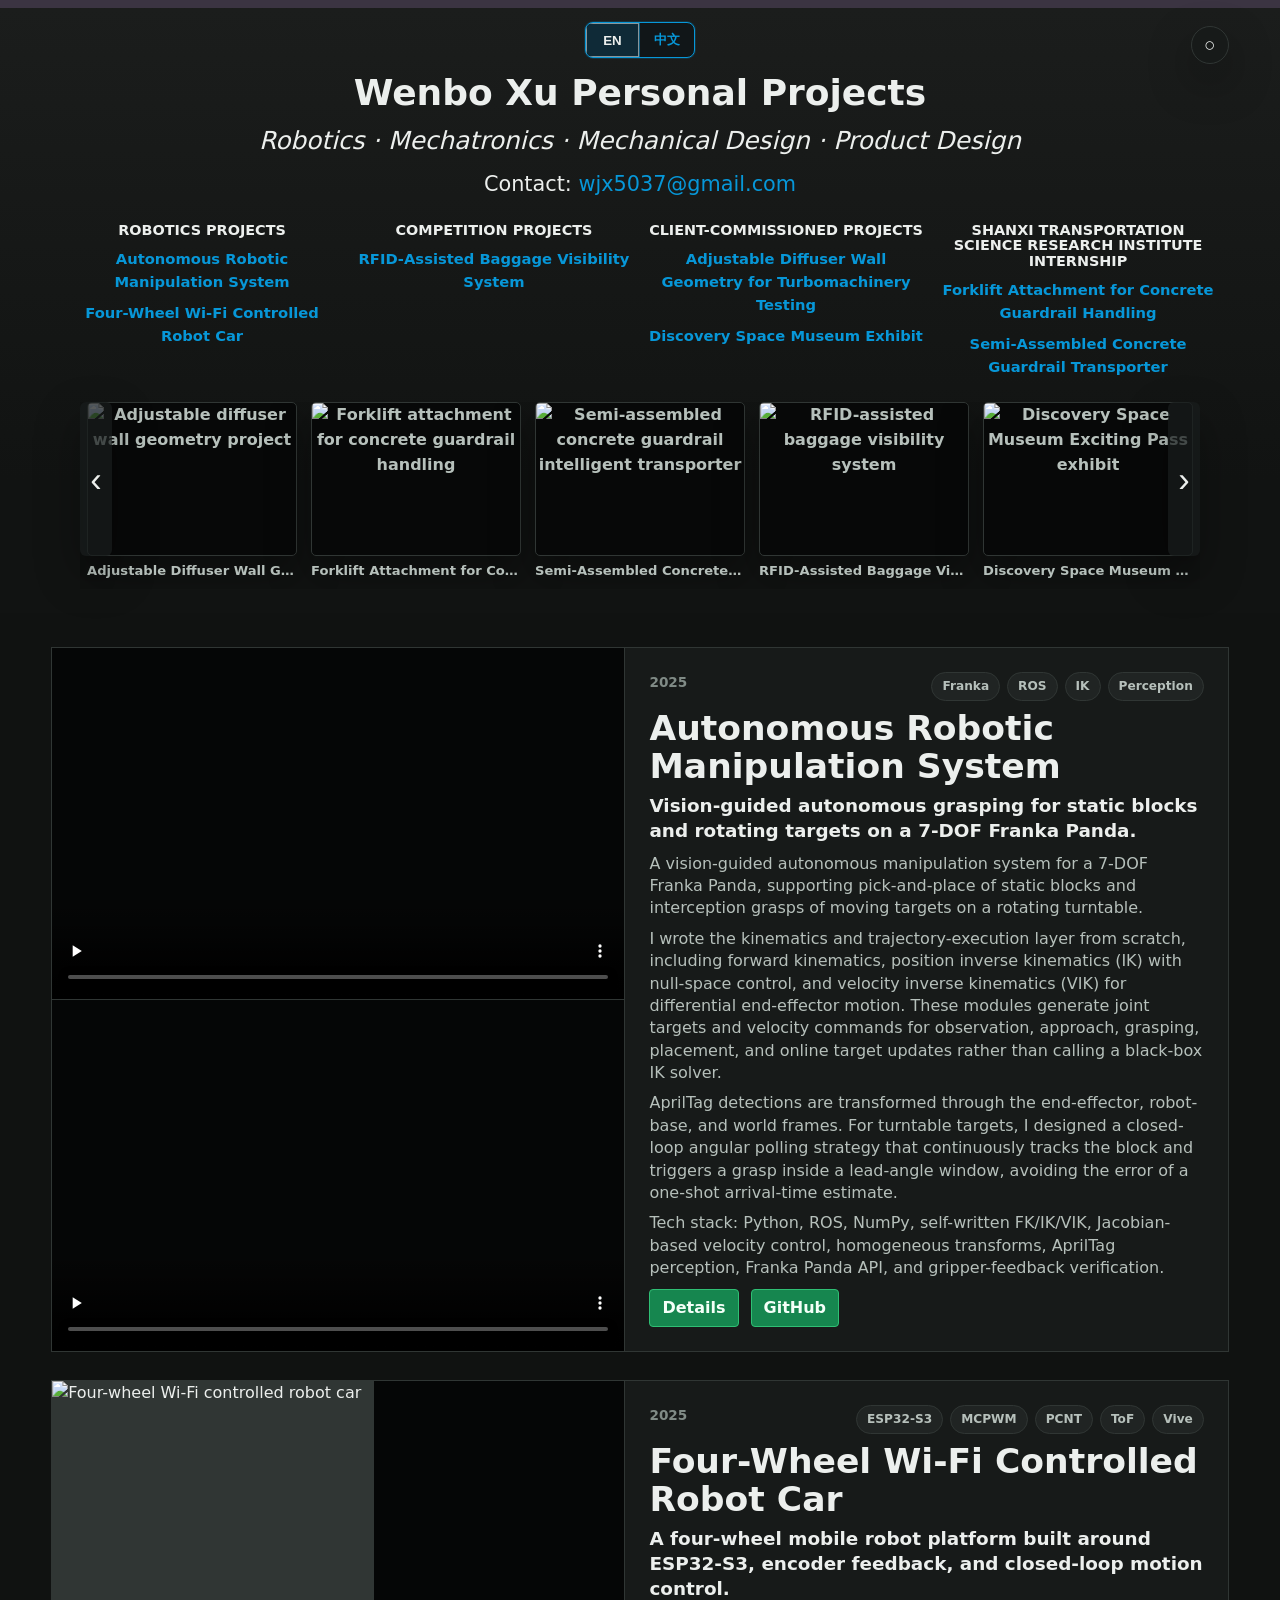
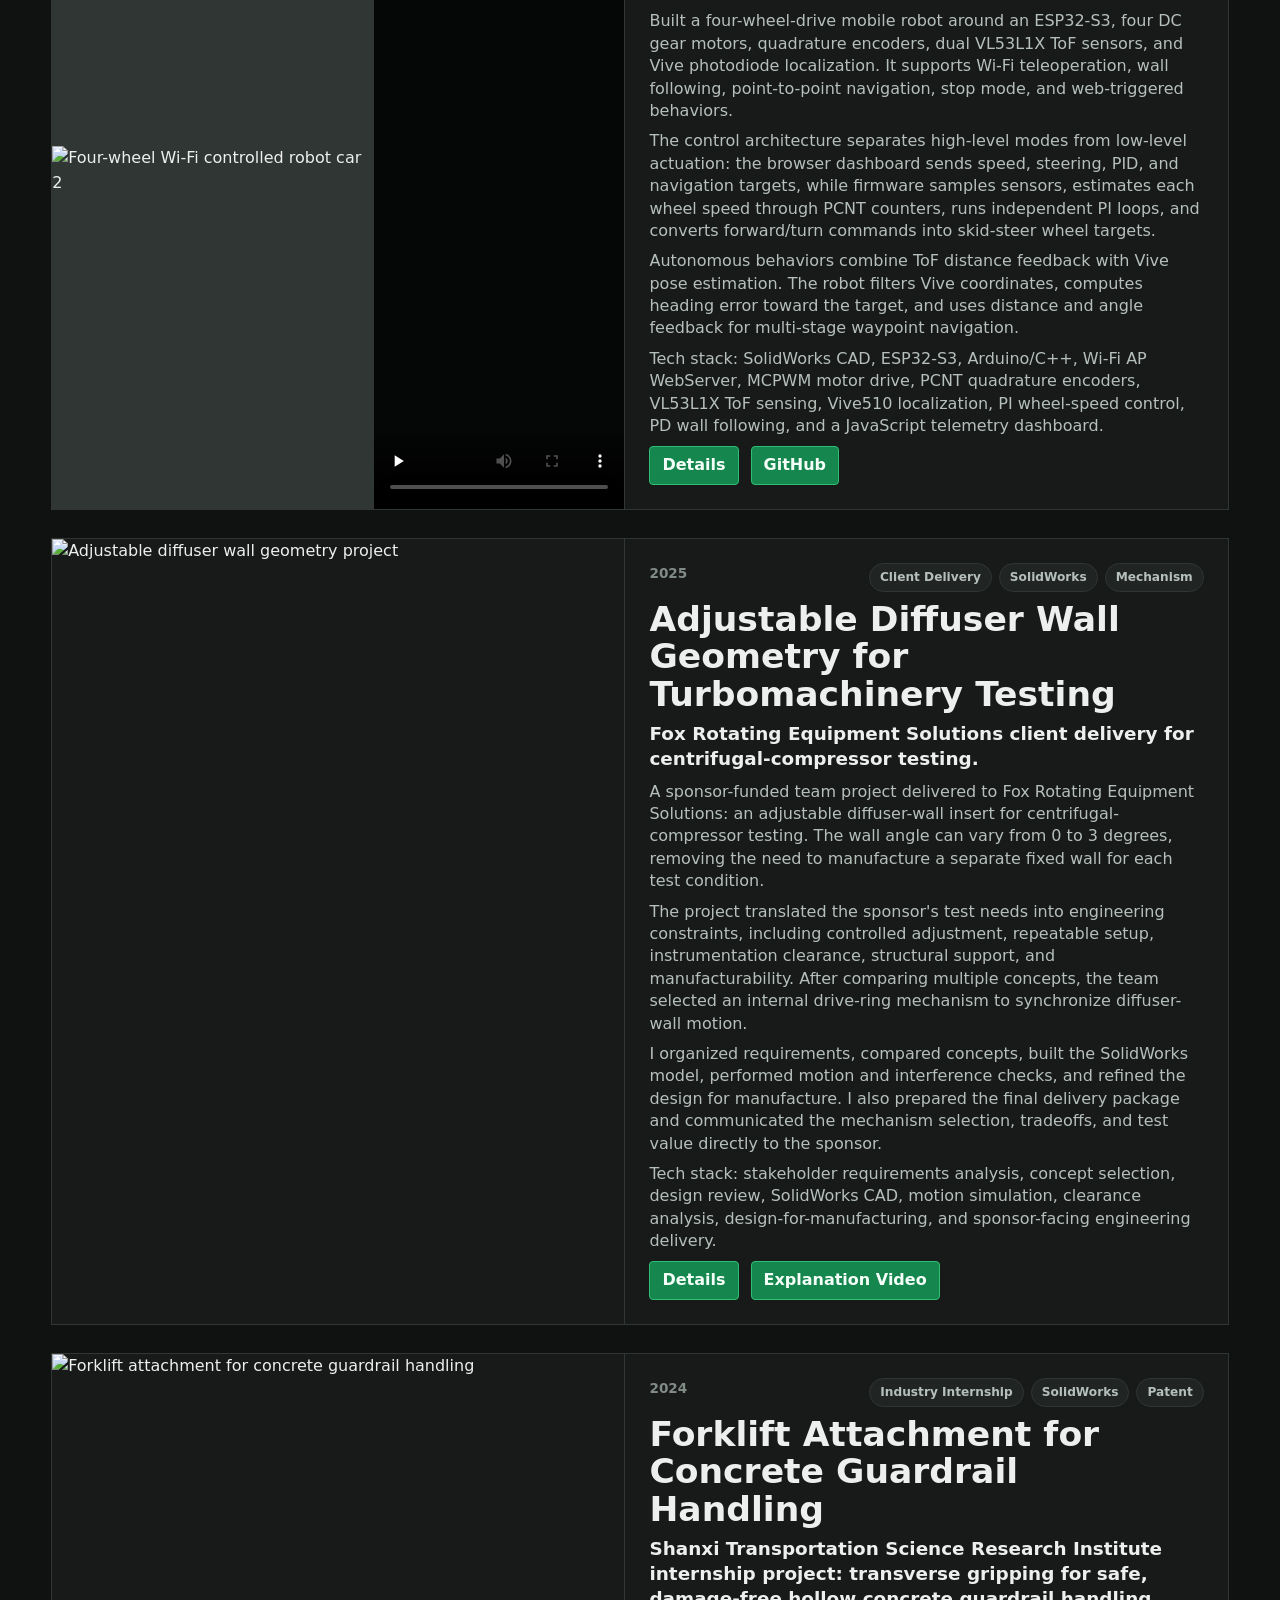
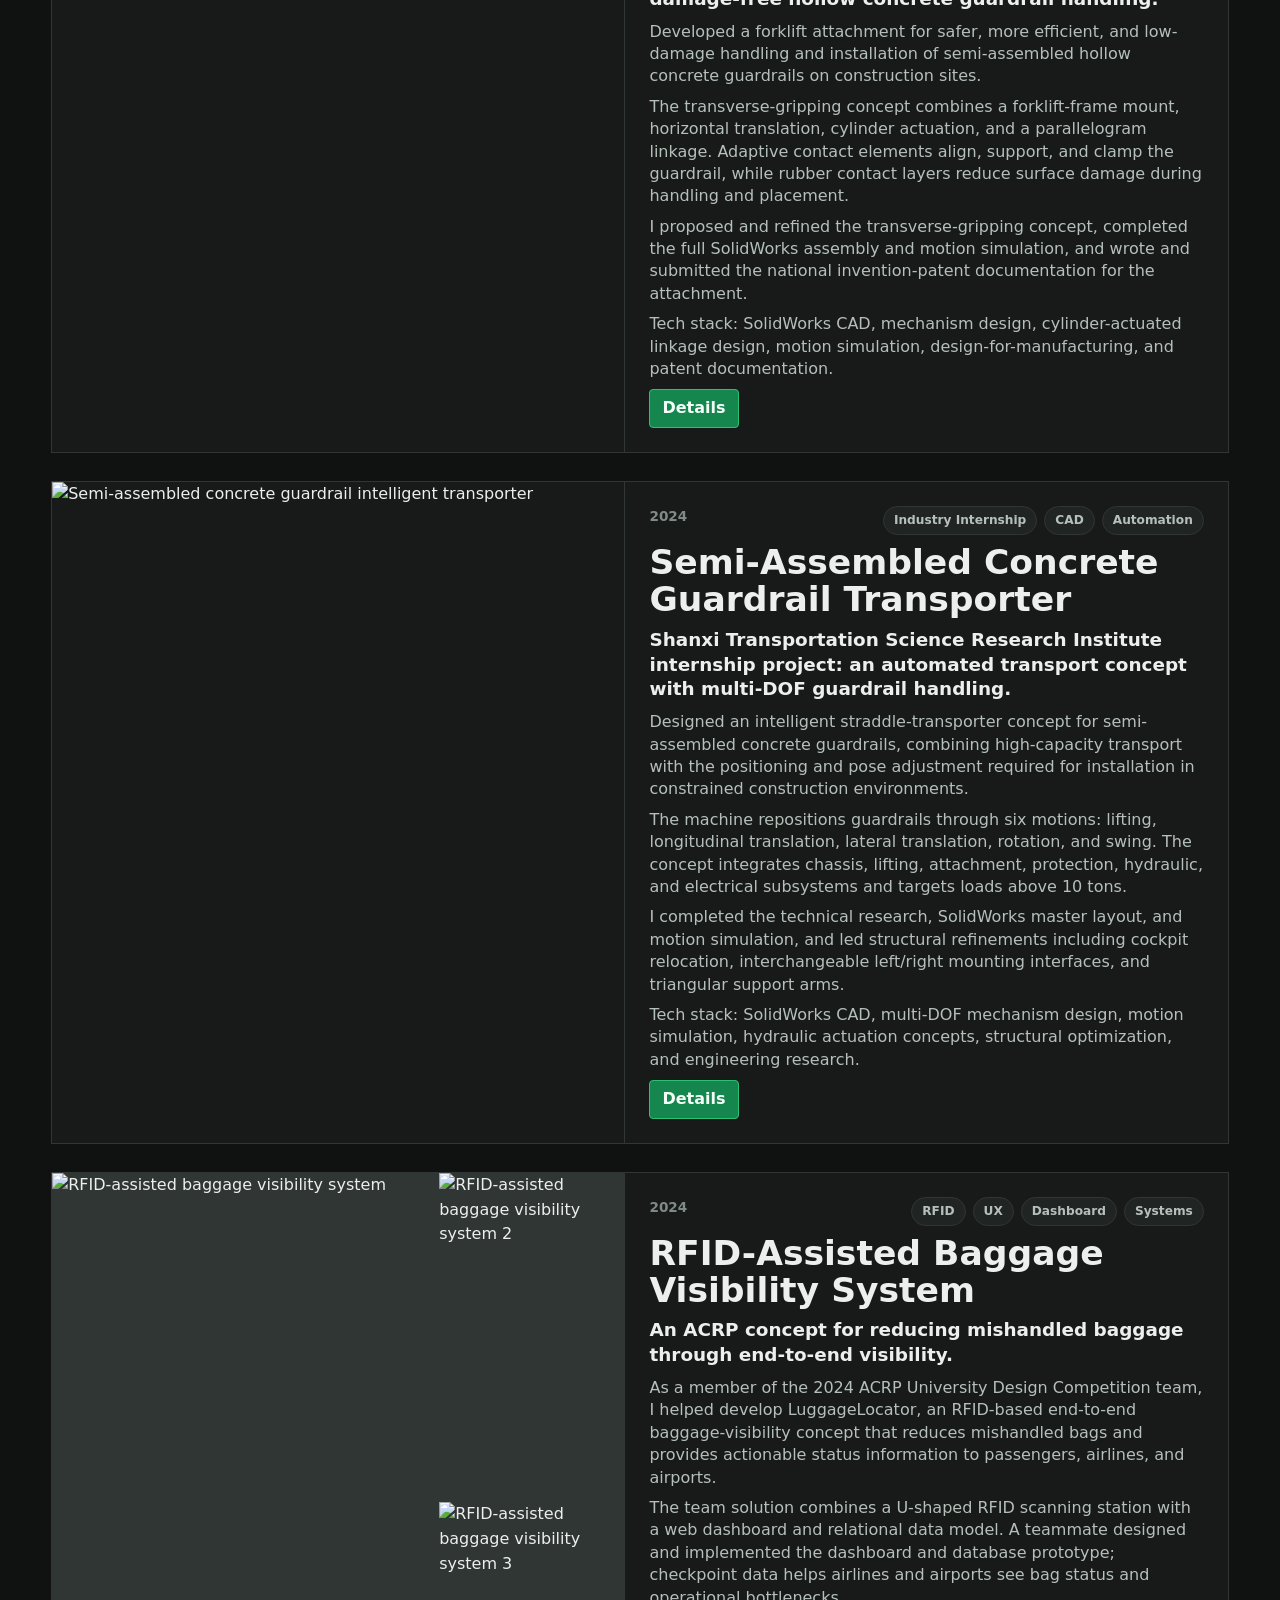
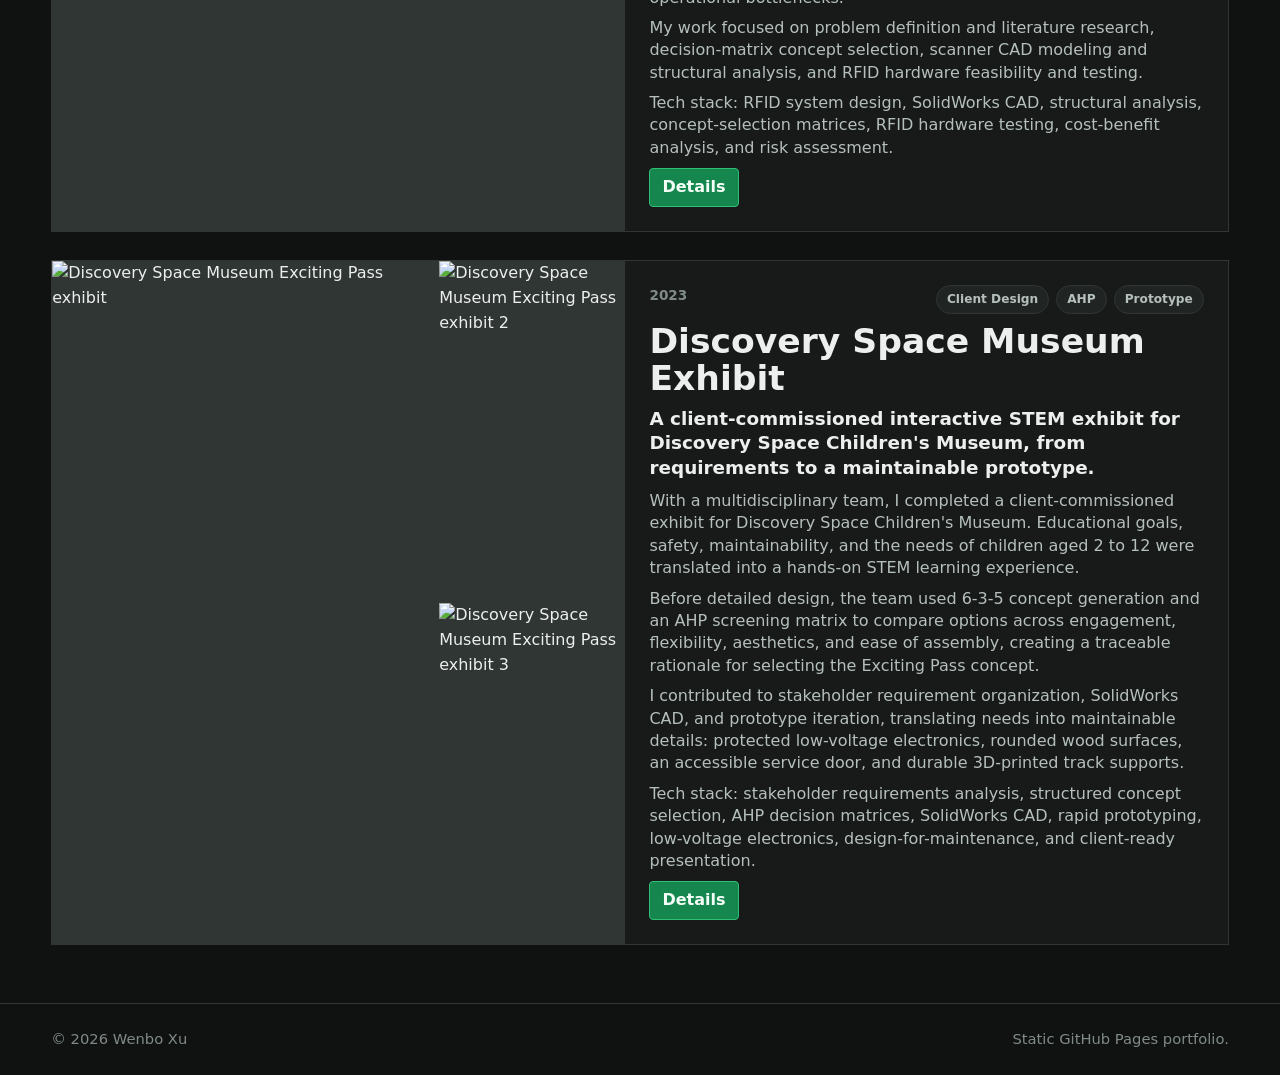
==== portfolio/index.html @ 0603af26 "Refine RFID attribution and remove Goodwill project" ====
<!doctype html>
<html lang="en">
  <head>
    <meta charset="utf-8">
    <meta name="viewport" content="width=device-width, initial-scale=1">
    <meta name="description" content="Wenbo Xu portfolio - robotics, mechatronics, mechanical design, control, and software projects.">
    <meta property="og:title" content="Wenbo Xu Personal Projects">
    <meta property="og:description" content="Personal projects in autonomous systems, mechatronics, mechanical design, and full-stack engineering.">
    <meta property="og:type" content="website">
    <title>Wenbo Xu | Personal Projects</title>
    <link rel="stylesheet" href="assets/css/site.css?v=20260708-media-14">
  </head>
  <body class="projects-page">
    <header class="projects-top">
      <button class="theme-toggle" type="button" data-theme-toggle aria-label="Toggle black and white mode">◐</button>
      <div class="lang-switch" aria-label="Language">
        <button class="lang-option is-active" type="button" data-lang="en">EN</button>
        <button class="lang-option" type="button" data-lang="zh">中文</button>
      </div>
      <h1 data-i18n="page_title">Personal Projects</h1>
      <p class="project-tagline" data-i18n="page_tagline">Robotics · Mechatronics · Mechanical Design · Product Design</p>
      <p class="project-contact"><span data-i18n="contact_label">Contact:</span> <a href="mailto:wjx5037@gmail.com">wjx5037@gmail.com</a></p>
      <nav class="project-index" aria-label="Project quick navigation" data-project-nav></nav>
      <section class="featured-strip" aria-label="Featured project images" data-project-carousel></section>
    </header>

    <main class="projects-main">
      <div class="showcase-list" data-project-list></div>
    </main>

    <footer class="site-footer">
      <span>© <span data-year></span> Wenbo Xu</span>
      <span data-i18n="footer_note">Static GitHub Pages portfolio.</span>
    </footer>

    <script src="assets/js/projects.js?v=20260708-media-14"></script>
    <script src="assets/js/site.js?v=20260708-media-14"></script>
  </body>
</html>
---- portfolio/assets/css/site.css ----
:root {
  color-scheme: dark;
  --bg: #101211;
  --top: #1b1d1c;
  --surface: #171a19;
  --surface-2: #202423;
  --text: #ecefed;
  --muted: #b6c0bb;
  --soft: #808b86;
  --line: #303634;
  --accent: #0797d8;
  --accent-2: #32c08a;
  --accent-warm: #f08d65;
  --shadow: 0 18px 44px rgba(0, 0, 0, 0.35);
}

:root[data-theme="light"] {
  color-scheme: light;
  --bg: #f5f6f2;
  --top: #ffffff;
  --surface: #ffffff;
  --surface-2: #edf0ec;
  --text: #151817;
  --muted: #4f5a55;
  --soft: #6a746f;
  --line: #d5dad3;
  --accent: #006fa8;
  --accent-2: #1a805e;
  --accent-warm: #c85635;
  --shadow: 0 16px 36px rgba(21, 24, 23, 0.12);
}

* {
  box-sizing: border-box;
}

html {
  scroll-behavior: smooth;
}

body {
  margin: 0;
  background: var(--bg);
  color: var(--text);
  font-family: Inter, ui-sans-serif, system-ui, -apple-system, BlinkMacSystemFont, "Segoe UI", sans-serif;
  line-height: 1.55;
}

a {
  color: inherit;
  text-decoration: none;
}

img,
video {
  display: block;
  max-width: 100%;
}

h1,
h2,
h3,
p {
  overflow-wrap: anywhere;
}

h1,
h2,
h3 {
  margin: 0;
  letter-spacing: 0;
  line-height: 1.08;
}

.projects-top {
  position: relative;
  padding: 14px clamp(16px, 5vw, 72px) 24px;
  border-top: 8px solid #3b3442;
  background: linear-gradient(180deg, var(--top), #111312 78%);
  text-align: center;
}

:root[data-theme="light"] .projects-top {
  border-top-color: #d8d3df;
  background: linear-gradient(180deg, #ffffff, #f5f6f2 78%);
}

.theme-toggle {
  position: absolute;
  top: 18px;
  right: clamp(16px, 4vw, 64px);
  z-index: 5;
  display: grid;
  place-items: center;
  width: 38px;
  height: 38px;
  border: 1px solid var(--line);
  border-radius: 999px;
  background: var(--surface);
  color: var(--text);
  cursor: pointer;
  font-size: 1.15rem;
  font-weight: 900;
  box-shadow: var(--shadow);
}

.theme-toggle:hover {
  border-color: var(--accent);
  color: var(--accent);
}

.lang-switch {
  display: inline-flex;
  align-items: center;
  overflow: hidden;
  margin-bottom: 16px;
  border: 1px solid var(--accent);
  border-radius: 8px;
  background: #111618;
  box-shadow: 0 0 0 1px rgba(7, 151, 216, 0.18);
}

.lang-option {
  min-width: 54px;
  height: 34px;
  border: 0;
  border-right: 1px solid rgba(7, 151, 216, 0.45);
  background: transparent;
  color: var(--accent);
  cursor: pointer;
  font-weight: 800;
}

.lang-option:last-child {
  border-right: 0;
}

.lang-option.is-active {
  background: rgba(7, 151, 216, 0.16);
  color: var(--text);
  box-shadow: inset 0 0 0 1px rgba(236, 239, 237, 0.55);
}

.projects-top h1 {
  font-size: clamp(1.7rem, 3vw, 2.25rem);
  font-weight: 850;
}

.project-tagline {
  margin: 9px 0 8px;
  color: var(--text);
  font-size: clamp(1.05rem, 2vw, 1.55rem);
  font-style: italic;
}

.project-contact {
  margin: 0;
  color: var(--text);
  font-size: clamp(1rem, 2vw, 1.3rem);
}

.project-contact a,
.project-index a,
.project-links a,
.detail-content a {
  color: var(--accent);
}

.project-contact a:hover,
.project-index a:hover,
.project-links a:hover,
.detail-content a:hover {
  color: var(--accent-warm);
}

.project-index {
  display: grid;
  grid-template-columns: repeat(4, minmax(180px, 1fr));
  gap: 16px;
  width: min(1180px, 100%);
  margin: 22px auto 0;
  text-align: center;
}

.project-index-group {
  min-width: 0;
}

.project-index-group h2 {
  margin: 0 0 10px;
  color: var(--text);
  font-size: 0.9rem;
  font-weight: 900;
  text-transform: uppercase;
}

.project-index-links {
  display: grid;
  gap: 8px;
}

.project-index a {
  min-height: 24px;
  font-size: 0.92rem;
  font-weight: 800;
}

.featured-strip {
  position: relative;
  width: min(1120px, 100%);
  margin: 24px auto 0;
}

.featured-scroller {
  display: grid;
  grid-auto-flow: column;
  grid-auto-columns: minmax(210px, 26%);
  gap: 14px;
  overflow-x: auto;
  overscroll-behavior-inline: contain;
  scroll-snap-type: inline mandatory;
  scroll-padding-inline: 40px;
  padding: 0 44px 10px;
  scrollbar-color: var(--accent) #171a19;
}

.featured-scroller:focus {
  outline: 1px solid var(--accent);
  outline-offset: 6px;
}

.featured-slide {
  scroll-snap-align: center;
  display: grid;
  gap: 7px;
  min-width: 0;
  color: var(--muted);
  font-weight: 800;
}

.featured-slide img,
.featured-slide video {
  width: 100%;
  height: clamp(128px, 12vw, 168px);
  border: 1px solid var(--line);
  border-radius: 5px;
  background: #070808;
  object-fit: cover;
  box-shadow: var(--shadow);
}

.featured-slide span {
  overflow: hidden;
  text-overflow: ellipsis;
  white-space: nowrap;
  font-size: 0.82rem;
  line-height: 1.25;
}

.featured-slide:hover {
  color: var(--accent);
}

.strip-button {
  position: absolute;
  top: 0;
  z-index: 4;
  display: grid;
  place-items: center;
  width: 32px;
  height: clamp(128px, 12vw, 168px);
  border: 0;
  border-radius: 6px;
  background: rgba(24, 28, 28, 0.72);
  color: var(--text);
  cursor: pointer;
  font-size: 2.15rem;
  box-shadow: var(--shadow);
}

.strip-button:hover {
  background: rgba(7, 151, 216, 0.25);
}

.strip-button--prev {
  left: 0;
}

.strip-button--next {
  right: 0;
}

.projects-main {
  width: min(1500px, 100%);
  margin: 0 auto;
  padding: 34px clamp(14px, 4vw, 64px) 58px;
}

.showcase-list {
  display: grid;
  gap: 28px;
}

.project-card {
  scroll-margin-top: 24px;
  display: grid;
  grid-template-columns: minmax(280px, 0.95fr) minmax(0, 1fr);
  gap: 1px;
  overflow: hidden;
  border: 1px solid var(--line);
  background: var(--line);
}

@media (min-width: 981px) {
  /* Keep bilingual covers visually stable; full project detail remains on its own page. */
  .project-card {
    min-height: clamp(560px, 39vw, 720px);
  }

  html[lang="en"] .project-content {
    gap: 9px;
    padding: clamp(18px, 2.2vw, 24px);
  }

  html[lang="en"] .project-content h2 {
    font-size: clamp(1.45rem, 2.7vw, 2.45rem);
  }

  html[lang="en"] .project-subtitle {
    font-size: clamp(1rem, 1.7vw, 1.15rem);
    line-height: 1.35;
  }

  html[lang="en"] .project-body {
    gap: 8px;
    line-height: 1.4;
  }
}

.project-media,
.project-content {
  background: var(--surface);
}

.project-media img,
.project-media video {
  width: 100%;
  height: 100%;
  min-height: 330px;
  object-fit: cover;
}

.media-align-left {
  object-position: left center !important;
}

.project-media--gallery {
  display: grid;
  grid-template-columns: 1fr 0.48fr;
  grid-template-rows: 1fr 1fr;
  gap: 1px;
  background: var(--line);
}

.project-media--gallery > :first-child {
  grid-row: 1 / 3;
}

.project-media--duo {
  grid-template-columns: 1fr;
  grid-template-rows: repeat(2, minmax(0, 1fr));
  height: 100%;
  min-height: 100%;
}

.project-media--duo > :first-child {
  grid-row: auto;
}

.project-media--duo > * {
  display: block;
  height: 100%;
  min-height: 0;
}

.project-media--duo video {
  object-fit: contain;
  background: #050606;
}

.project-media--split-video {
  grid-template-columns: minmax(0, 1fr) minmax(240px, 0.78fr) !important;
  grid-template-rows: 1fr !important;
  align-items: stretch;
}

.project-media--split-video > :first-child {
  grid-row: auto;
  object-position: center bottom;
}

.project-media--split-video img {
  object-fit: cover !important;
}

.project-media--split-video video {
  object-fit: cover !important;
  background: #050606;
}

.project-media--split-video > * {
  min-height: 0;
}

.project-media--stacked-photos-video {
  grid-template-columns: minmax(0, 1fr) minmax(240px, 0.78fr) !important;
  grid-template-rows: repeat(2, minmax(0, 1fr)) !important;
  align-items: stretch;
}

.project-media--stacked-photos-video > :first-child {
  grid-row: auto;
  object-position: center bottom;
}

.project-media--stacked-photos-video > :nth-child(2) {
  grid-column: 1;
  grid-row: 2;
  object-position: center center;
}

.project-media--stacked-photos-video > :nth-child(3) {
  grid-column: 2;
  grid-row: 1 / 3;
  object-fit: cover !important;
  background: #050606;
}

.project-media--stacked-photos-video img {
  object-fit: cover !important;
}

.project-media--stacked-photos-video > * {
  min-height: 0;
}

.project-media--gallery img,
.project-media--gallery video {
  min-height: 0;
}

.project-content {
  display: flex;
  flex-direction: column;
  gap: 18px;
  padding: clamp(22px, 4vw, 40px);
}

.project-kicker {
  display: flex;
  justify-content: space-between;
  gap: 16px;
  color: var(--soft);
  font-size: 0.85rem;
  font-weight: 800;
}

.project-tags {
  display: flex;
  flex-wrap: wrap;
  justify-content: flex-end;
  gap: 7px;
}

.project-tags span {
  border: 1px solid var(--line);
  border-radius: 999px;
  padding: 4px 10px;
  background: var(--surface-2);
  color: var(--muted);
  font-size: 0.76rem;
}

.project-content h2 {
  font-size: clamp(1.55rem, 3vw, 2.6rem);
}

.project-subtitle {
  margin: 0;
  color: var(--text);
  font-size: clamp(1.04rem, 2vw, 1.22rem);
  font-weight: 750;
}

.project-body {
  display: grid;
  gap: 12px;
  color: var(--muted);
}

.project-body p {
  margin: 0;
}

.project-links {
  display: flex;
  flex-wrap: wrap;
  gap: 12px;
  margin-top: auto;
}

.project-links a {
  display: inline-flex;
  align-items: center;
  justify-content: center;
  min-height: 34px;
  padding: 6px 12px;
  border: 1px solid #2fbf74;
  border-radius: 4px;
  background: #16864f;
  color: #f4fff8;
  font-weight: 850;
}

.project-links a:hover {
  background: #20a863;
  color: #ffffff;
}

.site-footer {
  display: flex;
  justify-content: space-between;
  gap: 18px;
  padding: 24px clamp(16px, 4vw, 64px);
  border-top: 1px solid var(--line);
  color: var(--soft);
  font-size: 0.92rem;
}

.site-header {
  position: sticky;
  top: 0;
  z-index: 20;
  display: grid;
  grid-template-columns: auto 1fr auto;
  gap: 20px;
  align-items: center;
  min-height: 68px;
  padding: 12px clamp(18px, 4vw, 56px);
  border-bottom: 1px solid var(--line);
  background: rgba(16, 18, 17, 0.9);
  backdrop-filter: blur(18px);
}

.brand,
.site-nav,
.header-actions {
  display: flex;
  align-items: center;
}

.brand {
  gap: 10px;
  font-weight: 850;
}

.brand-mark {
  display: grid;
  place-items: center;
  width: 36px;
  height: 36px;
  border: 1px solid var(--text);
  background: var(--text);
  color: var(--bg);
}

.site-nav {
  justify-content: center;
  gap: 26px;
  color: var(--muted);
}

.site-nav a:hover {
  color: var(--accent);
}

.button {
  display: inline-flex;
  align-items: center;
  justify-content: center;
  min-height: 40px;
  padding: 0 14px;
  border: 1px solid var(--line);
  color: var(--text);
  font-weight: 800;
}

.button:hover {
  border-color: var(--accent);
  color: var(--accent);
}

.detail-page {
  width: min(980px, calc(100% - 36px));
  margin: 0 auto;
  padding: clamp(42px, 7vw, 92px) 0;
}

.back-link {
  display: inline-block;
  margin-bottom: 28px;
  color: var(--accent);
  font-weight: 850;
}

.detail-page h1 {
  font-size: clamp(2.4rem, 6vw, 5.4rem);
}

.eyebrow {
  margin: 0 0 12px;
  color: var(--accent-2);
  font-size: 0.82rem;
  font-weight: 850;
  text-transform: uppercase;
}

.detail-content {
  display: grid;
  gap: 18px;
  margin-top: 38px;
}

.detail-notice {
  margin: 6px 0 10px;
  color: #ff5a5f;
  font-weight: 900;
}

.detail-content h2,
.detail-content h3,
.detail-content h4,
.detail-content h5 {
  margin-top: 26px;
  line-height: 1.16;
}

.detail-content h2 {
  font-size: clamp(1.8rem, 4vw, 3rem);
}

.detail-content h3 {
  font-size: clamp(1.35rem, 3vw, 2.1rem);
}

.detail-content p,
.detail-content li {
  color: var(--muted);
  font-size: 1.04rem;
}

.detail-content ul {
  margin: 0;
  padding-left: 1.2rem;
}

.detail-figure {
  margin: 10px auto 18px;
  border: 1px solid var(--line);
  background: var(--surface);
}

.detail-figure img {
  display: block;
  width: 100%;
  max-height: 760px;
  object-fit: contain;
  background: #fff;
}

.detail-figure video {
  width: 100%;
  max-height: 760px;
  background: #000;
}

.detail-figure figcaption {
  padding: 10px 14px;
  color: var(--muted);
  font-size: 0.9rem;
}

.math-block {
  overflow-x: auto;
  padding: 16px;
  border: 1px solid var(--line);
  background: var(--surface);
  color: var(--muted);
}

.action-button {
  display: inline-flex;
  align-items: center;
  justify-content: center;
  justify-self: start;
  min-height: 42px;
  margin: 4px 10px 4px 0;
  padding: 8px 14px;
  border: 1px solid #2fbf74;
  border-radius: 4px;
  background: #16864f;
  color: #f4fff8 !important;
  font-weight: 900;
}

.action-button:hover {
  background: #20a863;
  color: #ffffff !important;
}

.mermaid {
  width: 100%;
  max-width: 980px;
  margin: 10px auto 18px;
  overflow-x: auto;
  padding: 24px;
  border: 1px solid var(--line);
  border-radius: 4px;
  background: var(--surface);
}

.mermaid svg {
  min-width: 940px;
  max-width: 100%;
  height: auto;
}

.mermaid.mermaid-compact {
  max-width: 720px;
  padding: 14px;
}

.mermaid.mermaid-compact svg {
  display: block;
  width: 100%;
  min-width: 0;
}

.mermaid text,
.mermaid .label,
.mermaid .nodeLabel,
.mermaid .edgeLabel,
.mermaid foreignObject,
.mermaid foreignObject div,
.mermaid foreignObject span,
.mermaid foreignObject p {
  font-size: 18px !important;
  line-height: 1.28 !important;
}

.mermaid .edgeLabel,
.mermaid .edgeLabel p {
  font-size: 16px !important;
}

@media (max-width: 980px) {
  .project-index {
    grid-template-columns: repeat(2, minmax(220px, 1fr));
  }

  .project-grid {
    grid-template-columns: 1fr;
  }

  .featured-scroller {
    grid-auto-columns: minmax(210px, 48%);
    padding-inline: 38px;
  }

  .strip-button {
    width: 30px;
  }

  .project-card,
  .site-header {
    grid-template-columns: 1fr;
  }

  .site-nav {
    justify-content: start;
  }
}

@media (max-width: 620px) {
  .project-index {
    grid-template-columns: 1fr;
  }
}

@media (max-width: 560px) {
  .projects-top {
    padding-inline: 14px;
  }

  .project-index {
    grid-template-columns: 1fr;
    gap: 8px;
  }

  .projects-main {
    padding-inline: 10px;
  }

  .featured-scroller {
    grid-auto-columns: minmax(190px, 72%);
    padding-inline: 30px;
  }

  .featured-slide img,
  .featured-slide video {
    height: 132px;
  }

  .strip-button {
    width: 24px;
    height: 132px;
    font-size: 1.8rem;
  }

  .theme-toggle {
    top: 14px;
    right: 14px;
    width: 34px;
    height: 34px;
  }

  .project-kicker {
    align-items: flex-start;
    flex-direction: column;
  }

  .project-tags {
    justify-content: flex-start;
  }

  .project-media--gallery {
    grid-template-columns: 1fr;
    grid-template-rows: auto;
  }

  .project-media--gallery > :first-child {
    grid-row: auto;
  }

  .project-media img,
  .project-media video {
    min-height: 260px;
  }

  .site-footer {
    flex-direction: column;
  }
}
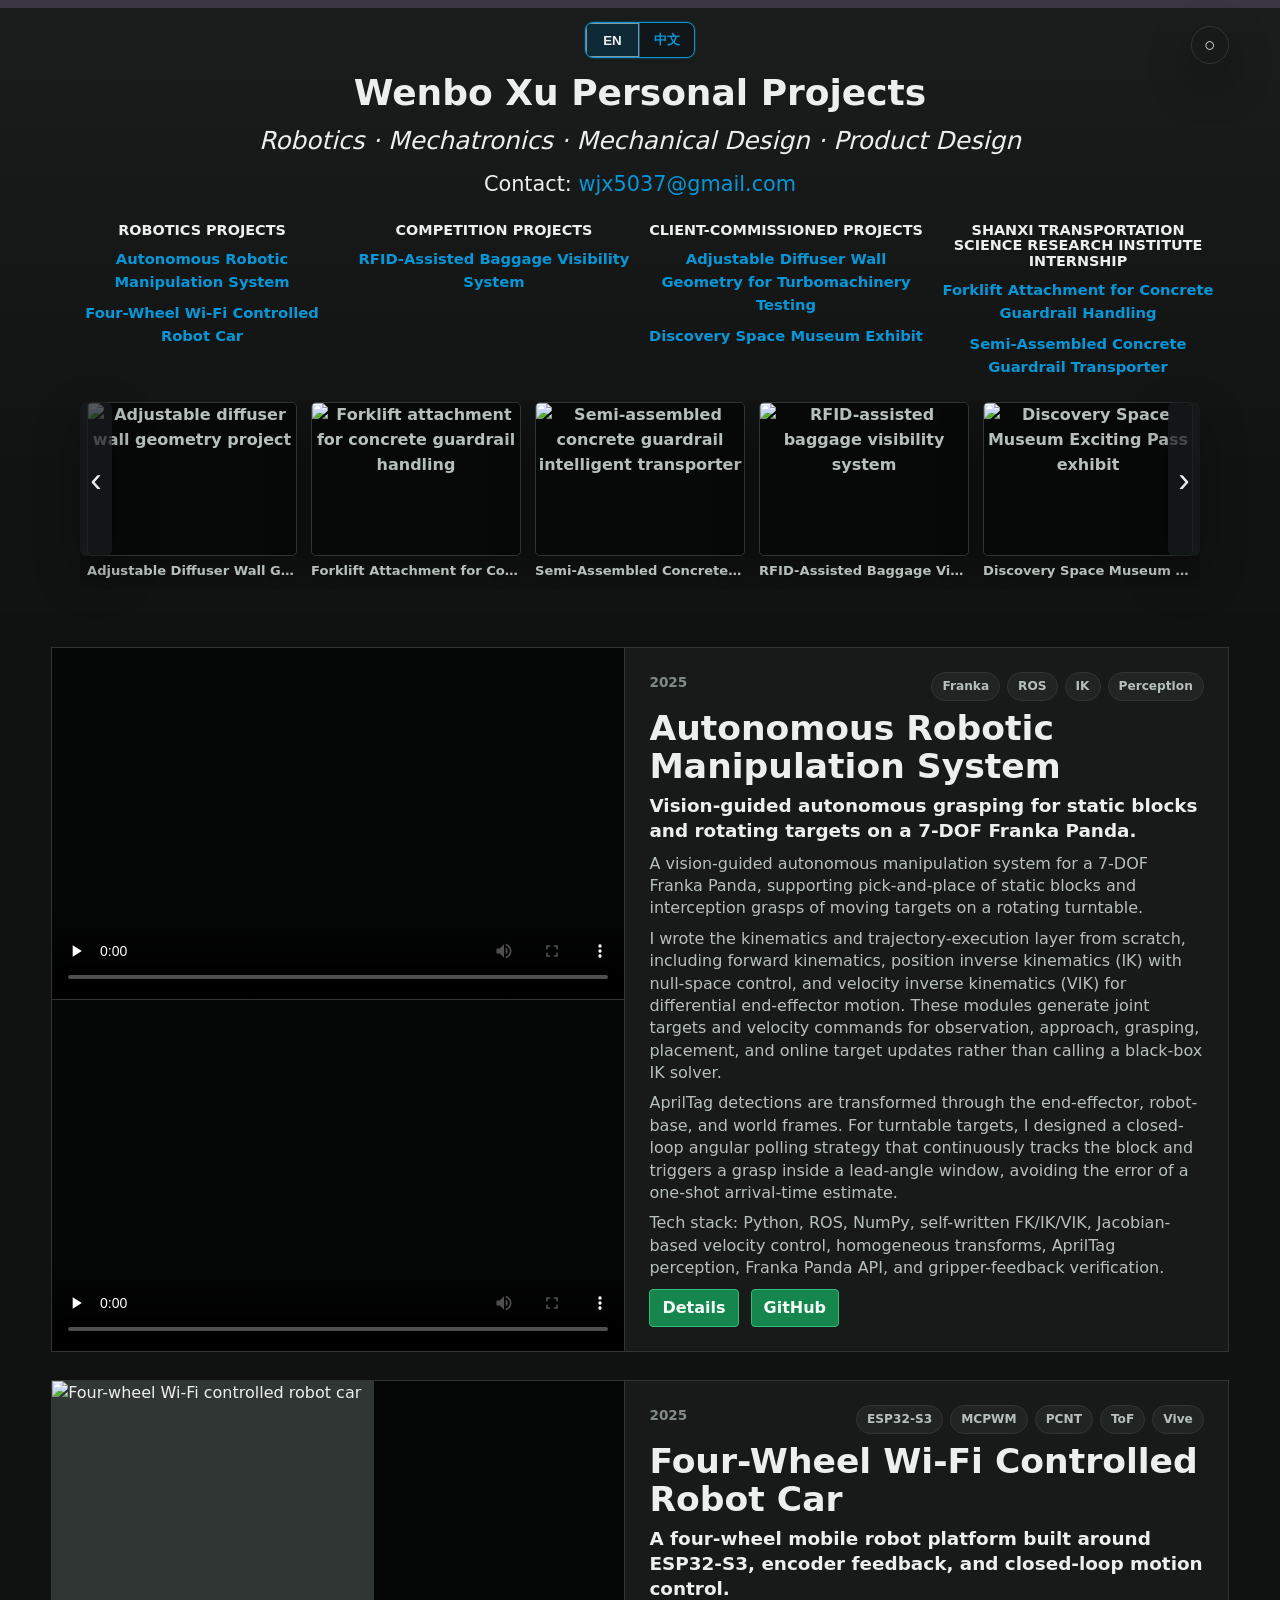
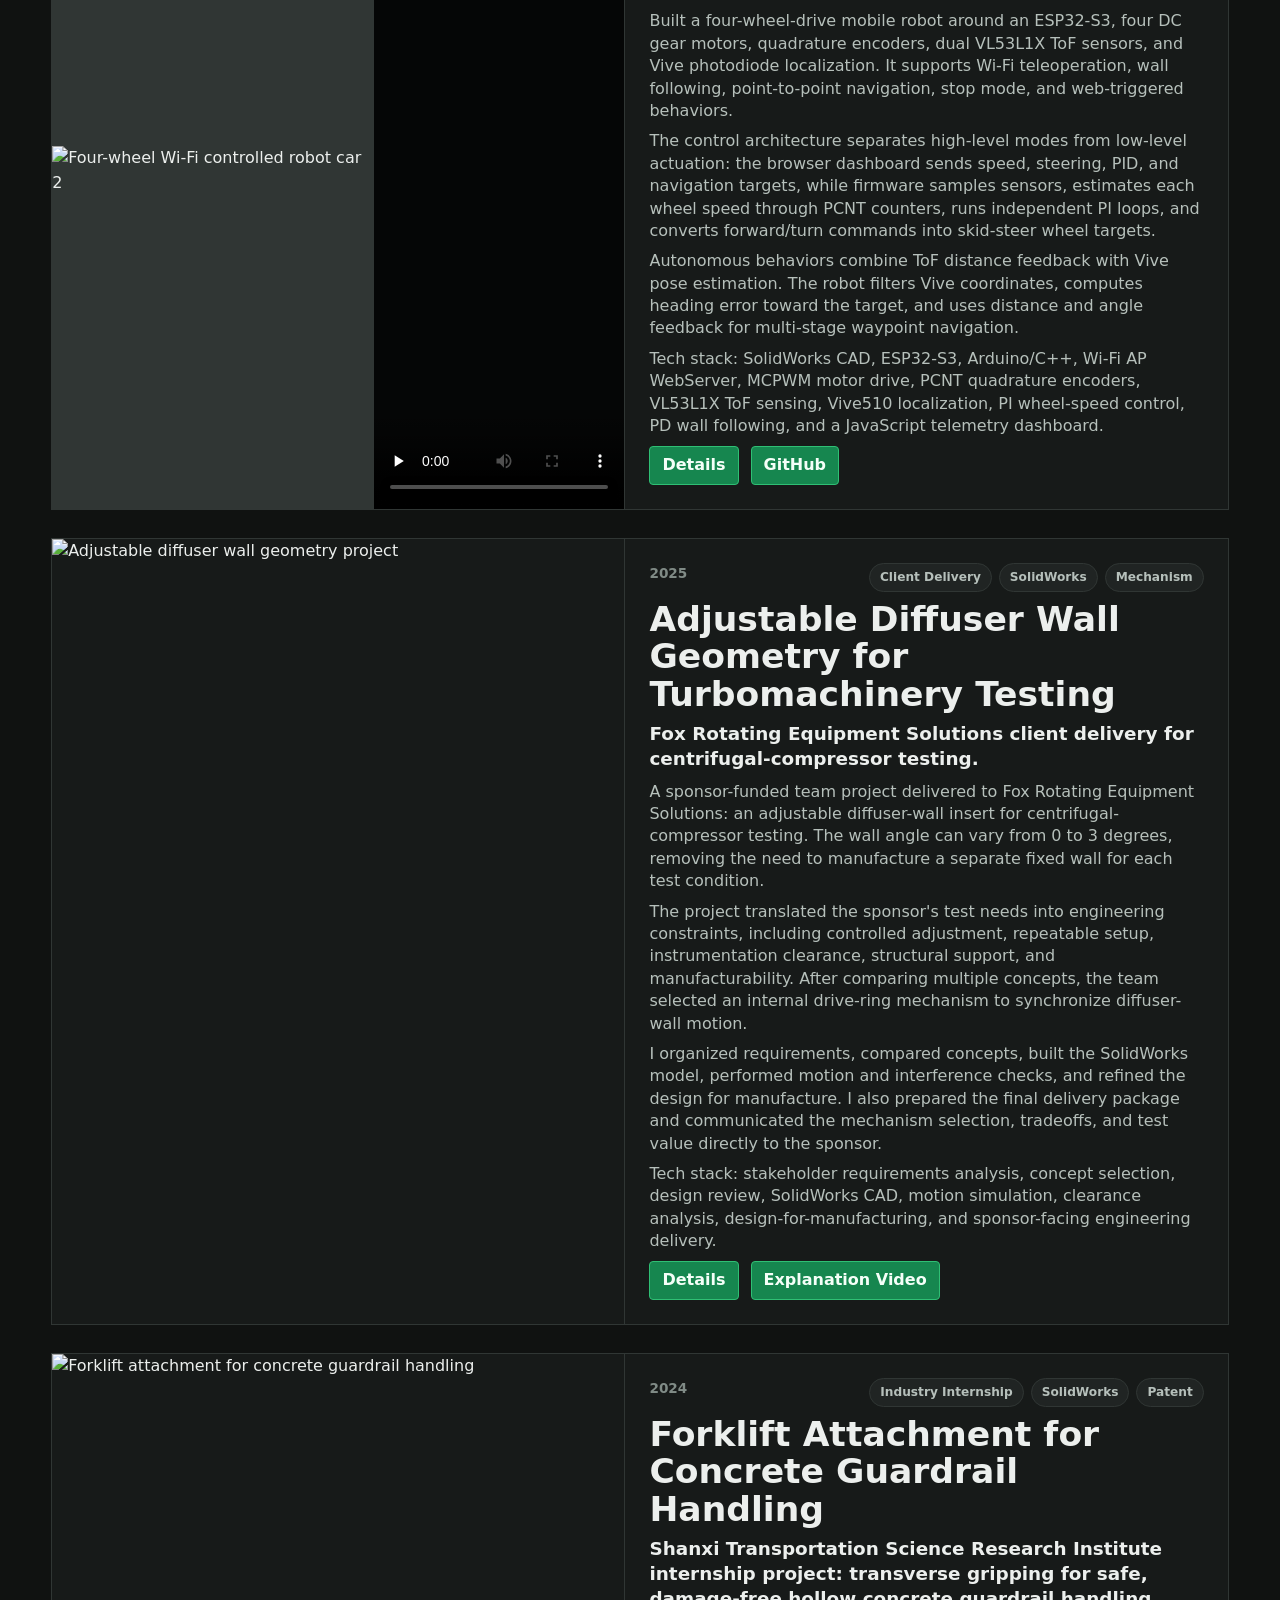
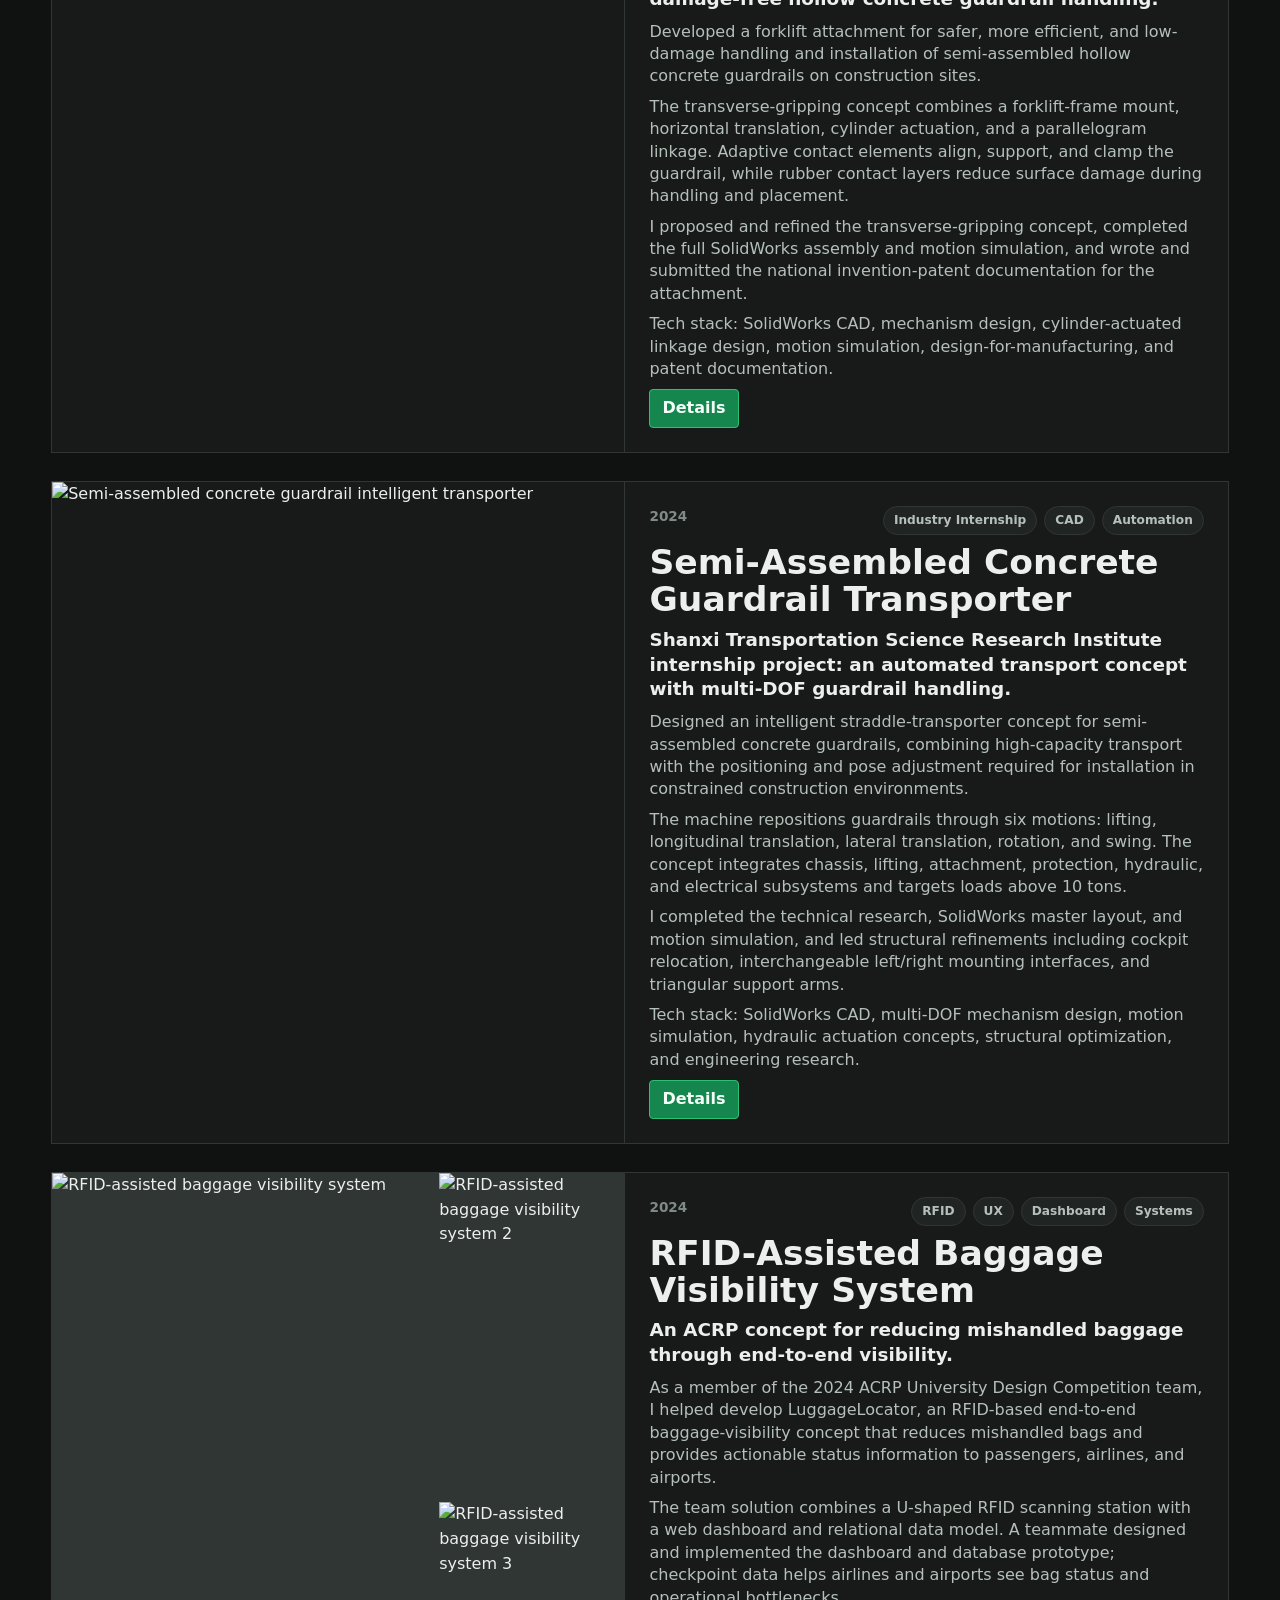
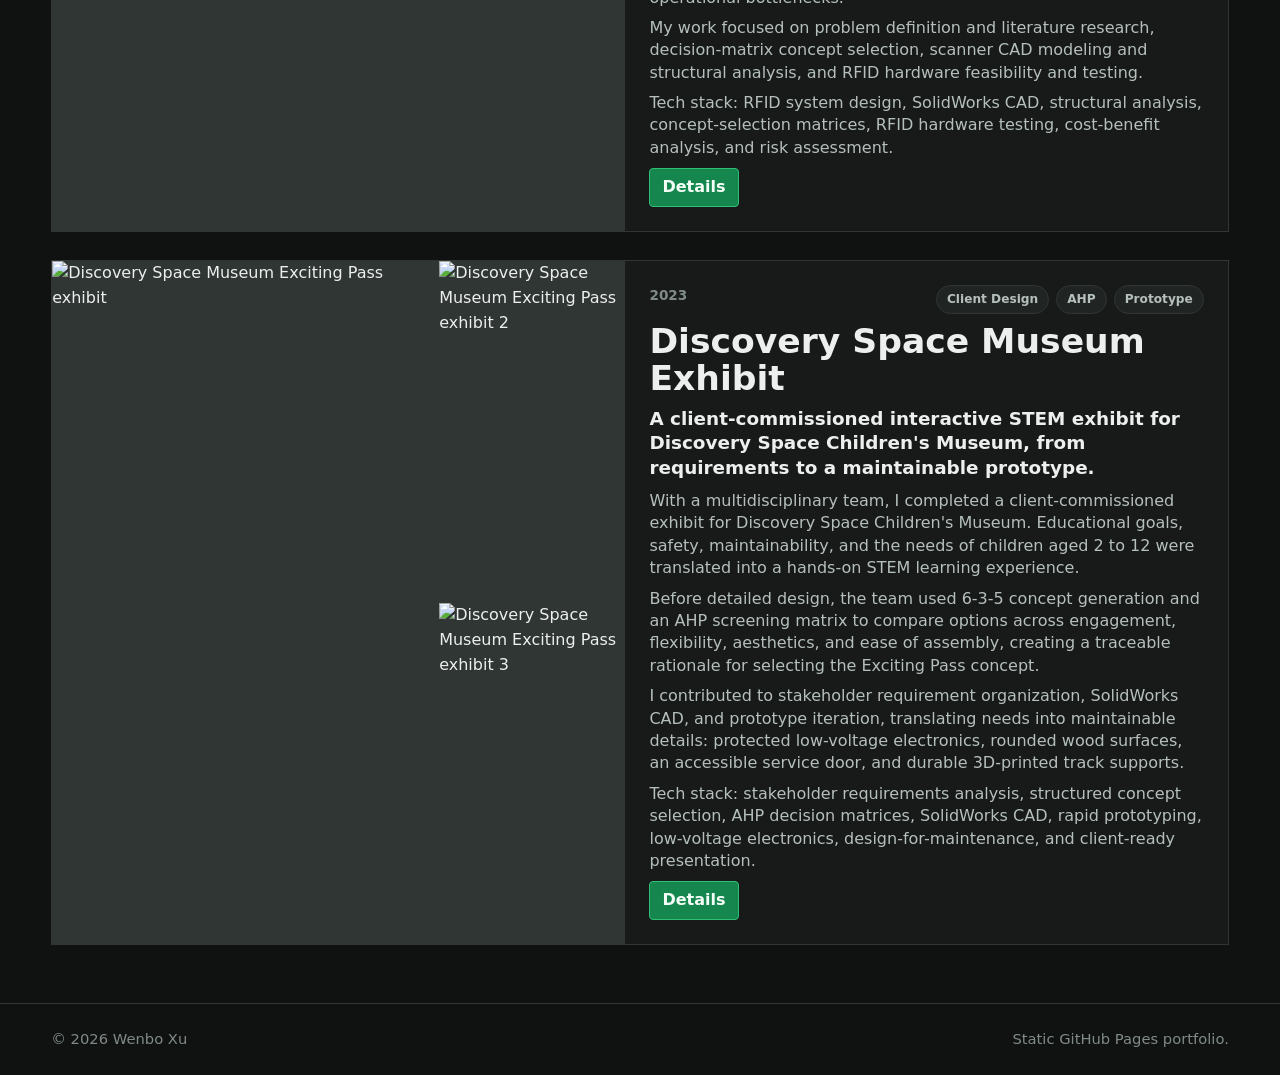
==== commit 92bece2f: "Expand competition and sponsor case studies" ====
--- a/portfolio/index.html
+++ b/portfolio/index.html
@@ -8,7 +8,7 @@
     <meta property="og:description" content="Personal projects in autonomous systems, mechatronics, mechanical design, and full-stack engineering.">
     <meta property="og:type" content="website">
     <title>Wenbo Xu | Personal Projects</title>
-    <link rel="stylesheet" href="assets/css/site.css?v=20260708-media-14">
+    <link rel="stylesheet" href="assets/css/site.css?v=20260708-media-16">
   </head>
   <body class="projects-page">
     <header class="projects-top">
@@ -33,7 +33,7 @@
       <span data-i18n="footer_note">Static GitHub Pages portfolio.</span>
     </footer>
 
-    <script src="assets/js/projects.js?v=20260708-media-14"></script>
-    <script src="assets/js/site.js?v=20260708-media-14"></script>
+    <script src="assets/js/projects.js?v=20260708-media-16"></script>
+    <script src="assets/js/site.js?v=20260708-media-16"></script>
   </body>
 </html>
--- a/portfolio/assets/css/site.css
+++ b/portfolio/assets/css/site.css
@@ -603,7 +603,7 @@
 .detail-page {
   width: min(980px, calc(100% - 36px));
   margin: 0 auto;
-  padding: clamp(42px, 7vw, 92px) 0;
+  padding: clamp(34px, 5vw, 64px) 0;
 }
 
 .back-link {
@@ -614,7 +614,8 @@
 }
 
 .detail-page h1 {
-  font-size: clamp(2.4rem, 6vw, 5.4rem);
+  font-size: clamp(2rem, 3.4vw, 3.25rem);
+  line-height: 1.06;
 }
 
 .eyebrow {
@@ -646,11 +647,11 @@
 }
 
 .detail-content h2 {
-  font-size: clamp(1.8rem, 4vw, 3rem);
+  font-size: clamp(1.55rem, 2.4vw, 2.25rem);
 }
 
 .detail-content h3 {
-  font-size: clamp(1.35rem, 3vw, 2.1rem);
+  font-size: clamp(1.25rem, 1.9vw, 1.65rem);
 }
 
 .detail-content p,
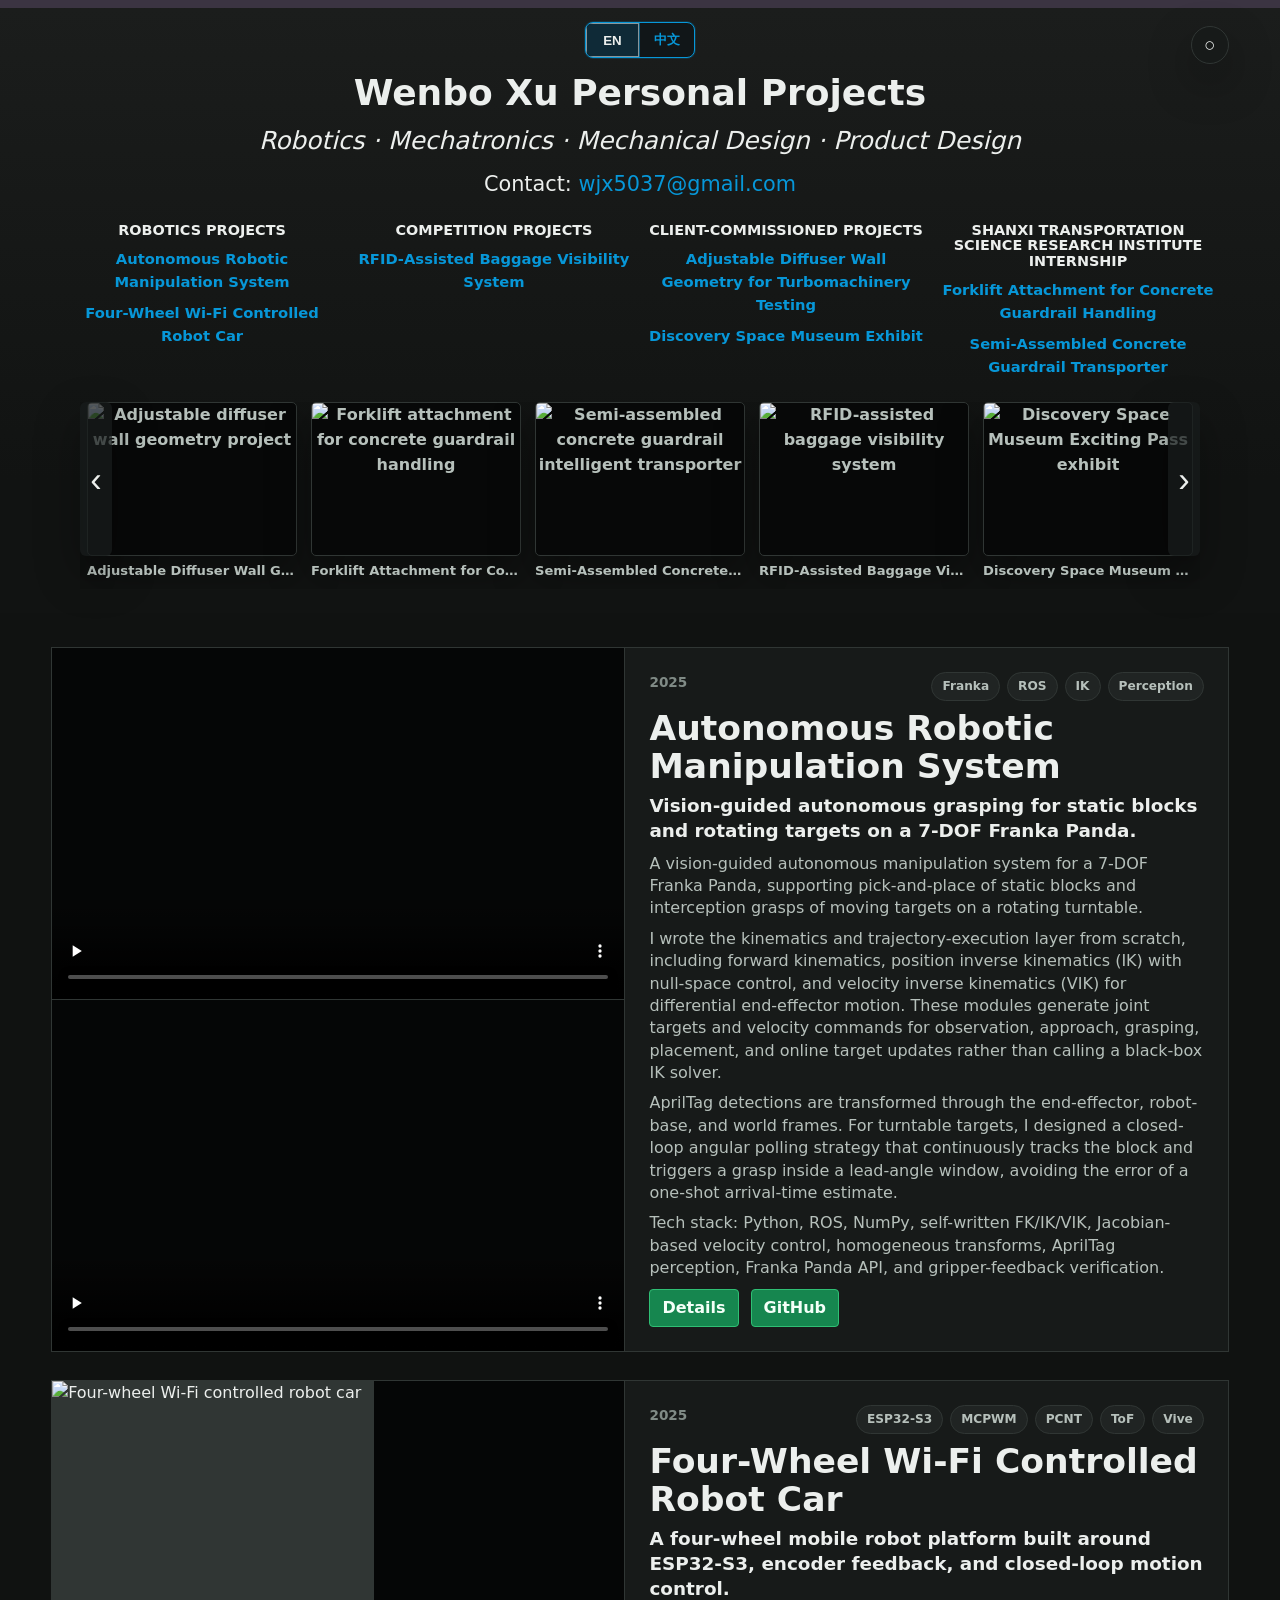
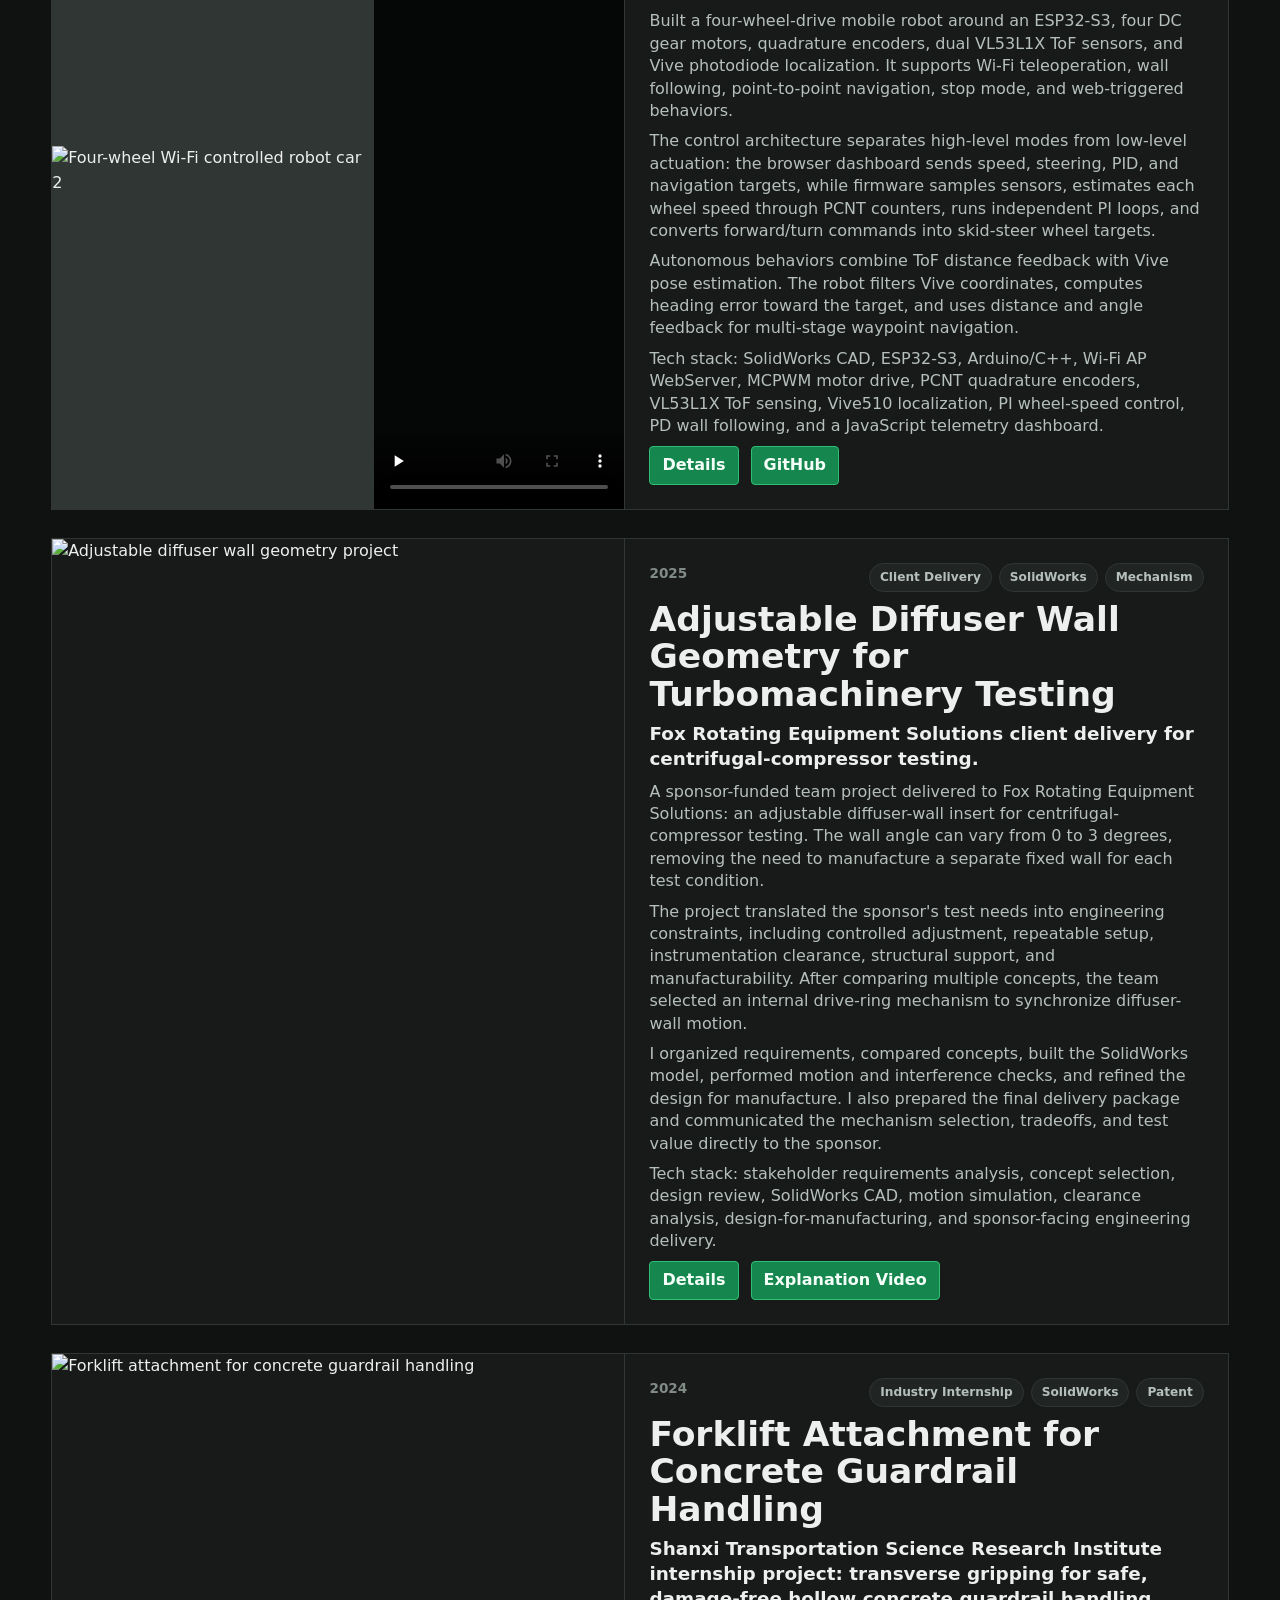
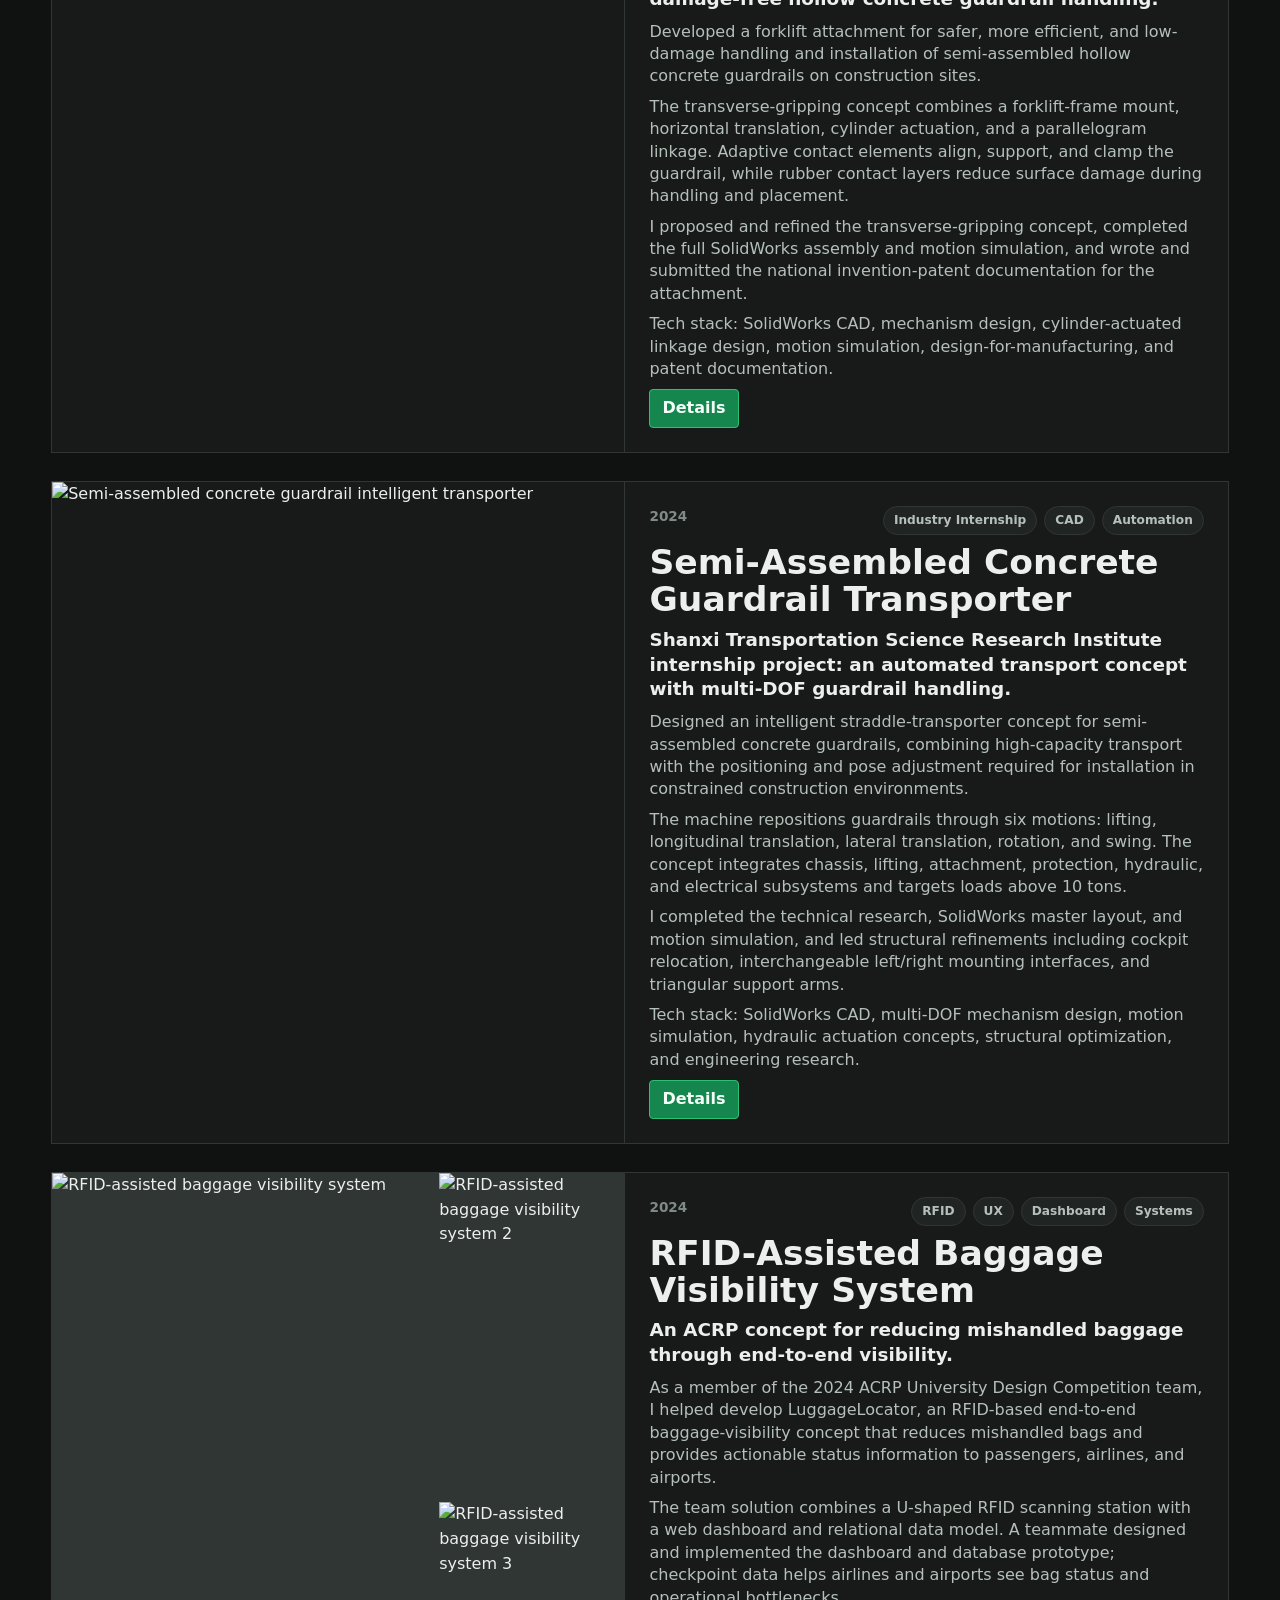
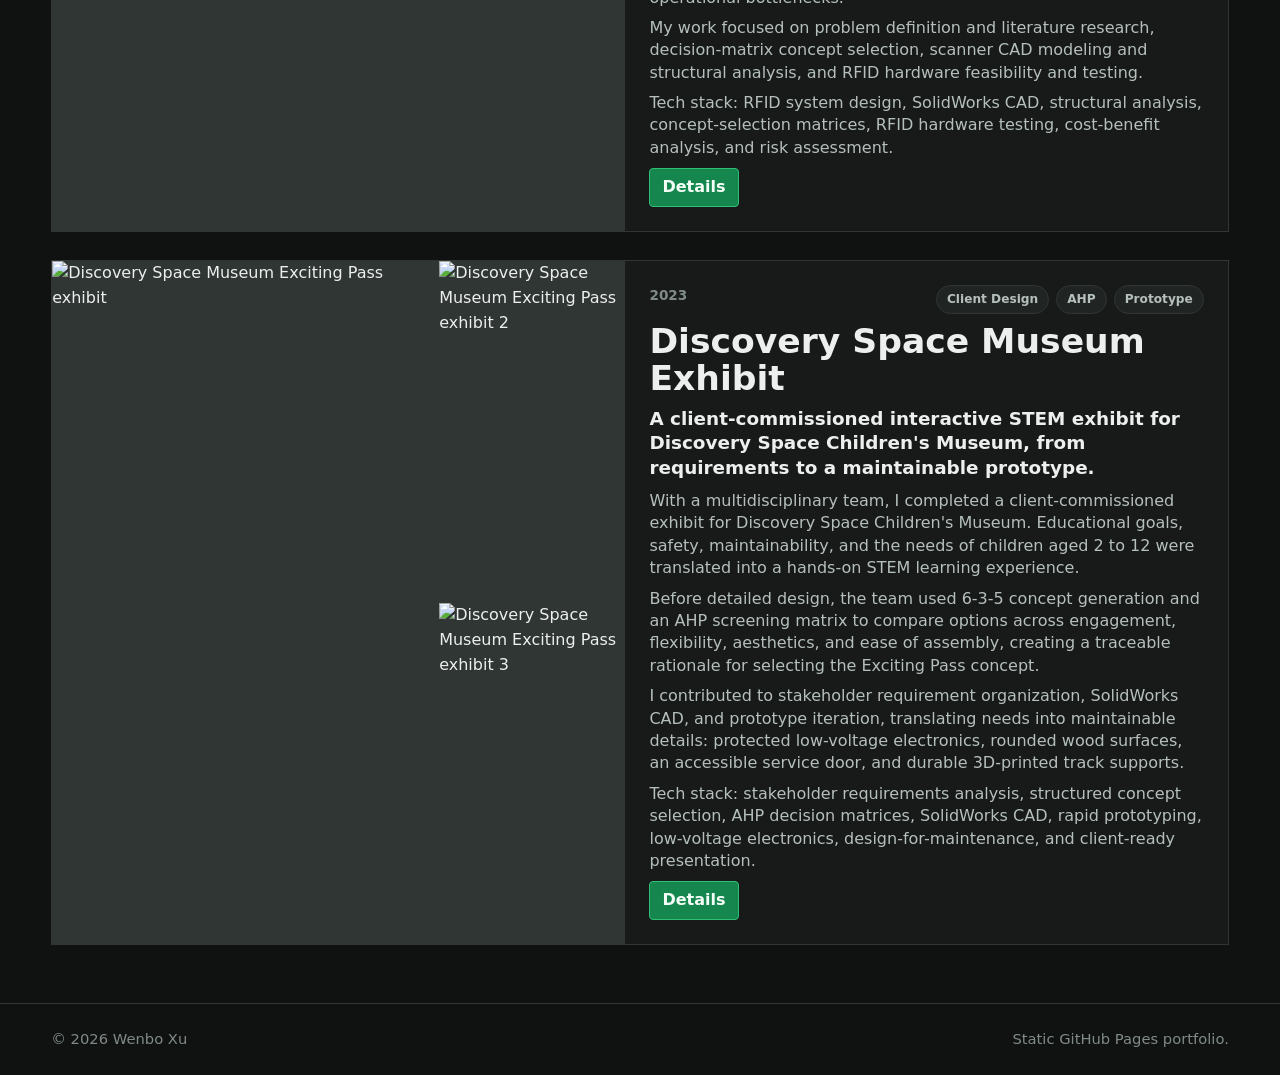
==== commit 3fc8d541: "Replace sponsor visual with Fox logo" ====
--- a/portfolio/index.html
+++ b/portfolio/index.html
@@ -8,7 +8,7 @@
     <meta property="og:description" content="Personal projects in autonomous systems, mechatronics, mechanical design, and full-stack engineering.">
     <meta property="og:type" content="website">
     <title>Wenbo Xu | Personal Projects</title>
-    <link rel="stylesheet" href="assets/css/site.css?v=20260708-media-16">
+    <link rel="stylesheet" href="assets/css/site.css?v=20260708-media-17">
   </head>
   <body class="projects-page">
     <header class="projects-top">
@@ -33,7 +33,7 @@
       <span data-i18n="footer_note">Static GitHub Pages portfolio.</span>
     </footer>
 
-    <script src="assets/js/projects.js?v=20260708-media-16"></script>
-    <script src="assets/js/site.js?v=20260708-media-16"></script>
+    <script src="assets/js/projects.js?v=20260708-media-17"></script>
+    <script src="assets/js/site.js?v=20260708-media-17"></script>
   </body>
 </html>
--- a/portfolio/assets/css/site.css
+++ b/portfolio/assets/css/site.css
@@ -679,6 +679,11 @@
   background: #fff;
 }
 
+.detail-figure img[src$="fox-logo-white.png"] {
+  padding: 24px;
+  background: #111;
+}
+
 .detail-figure video {
   width: 100%;
   max-height: 760px;
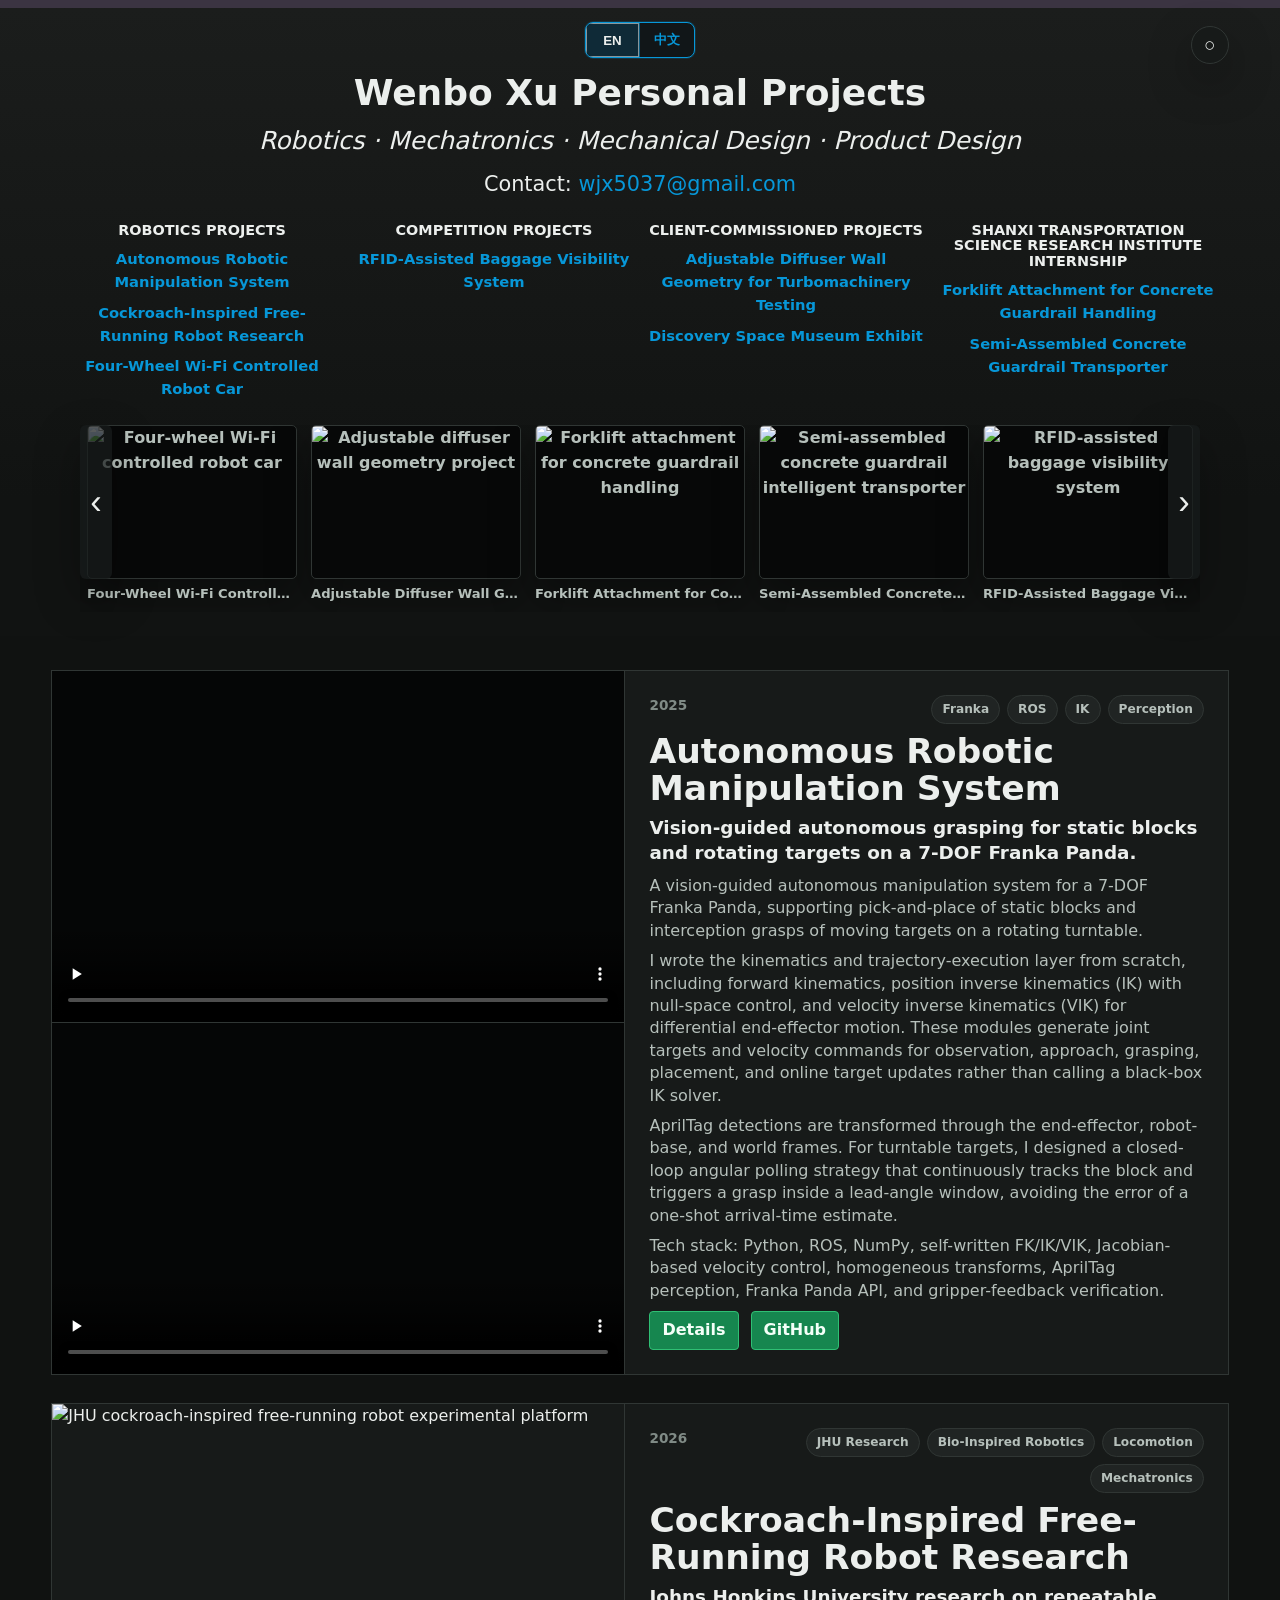
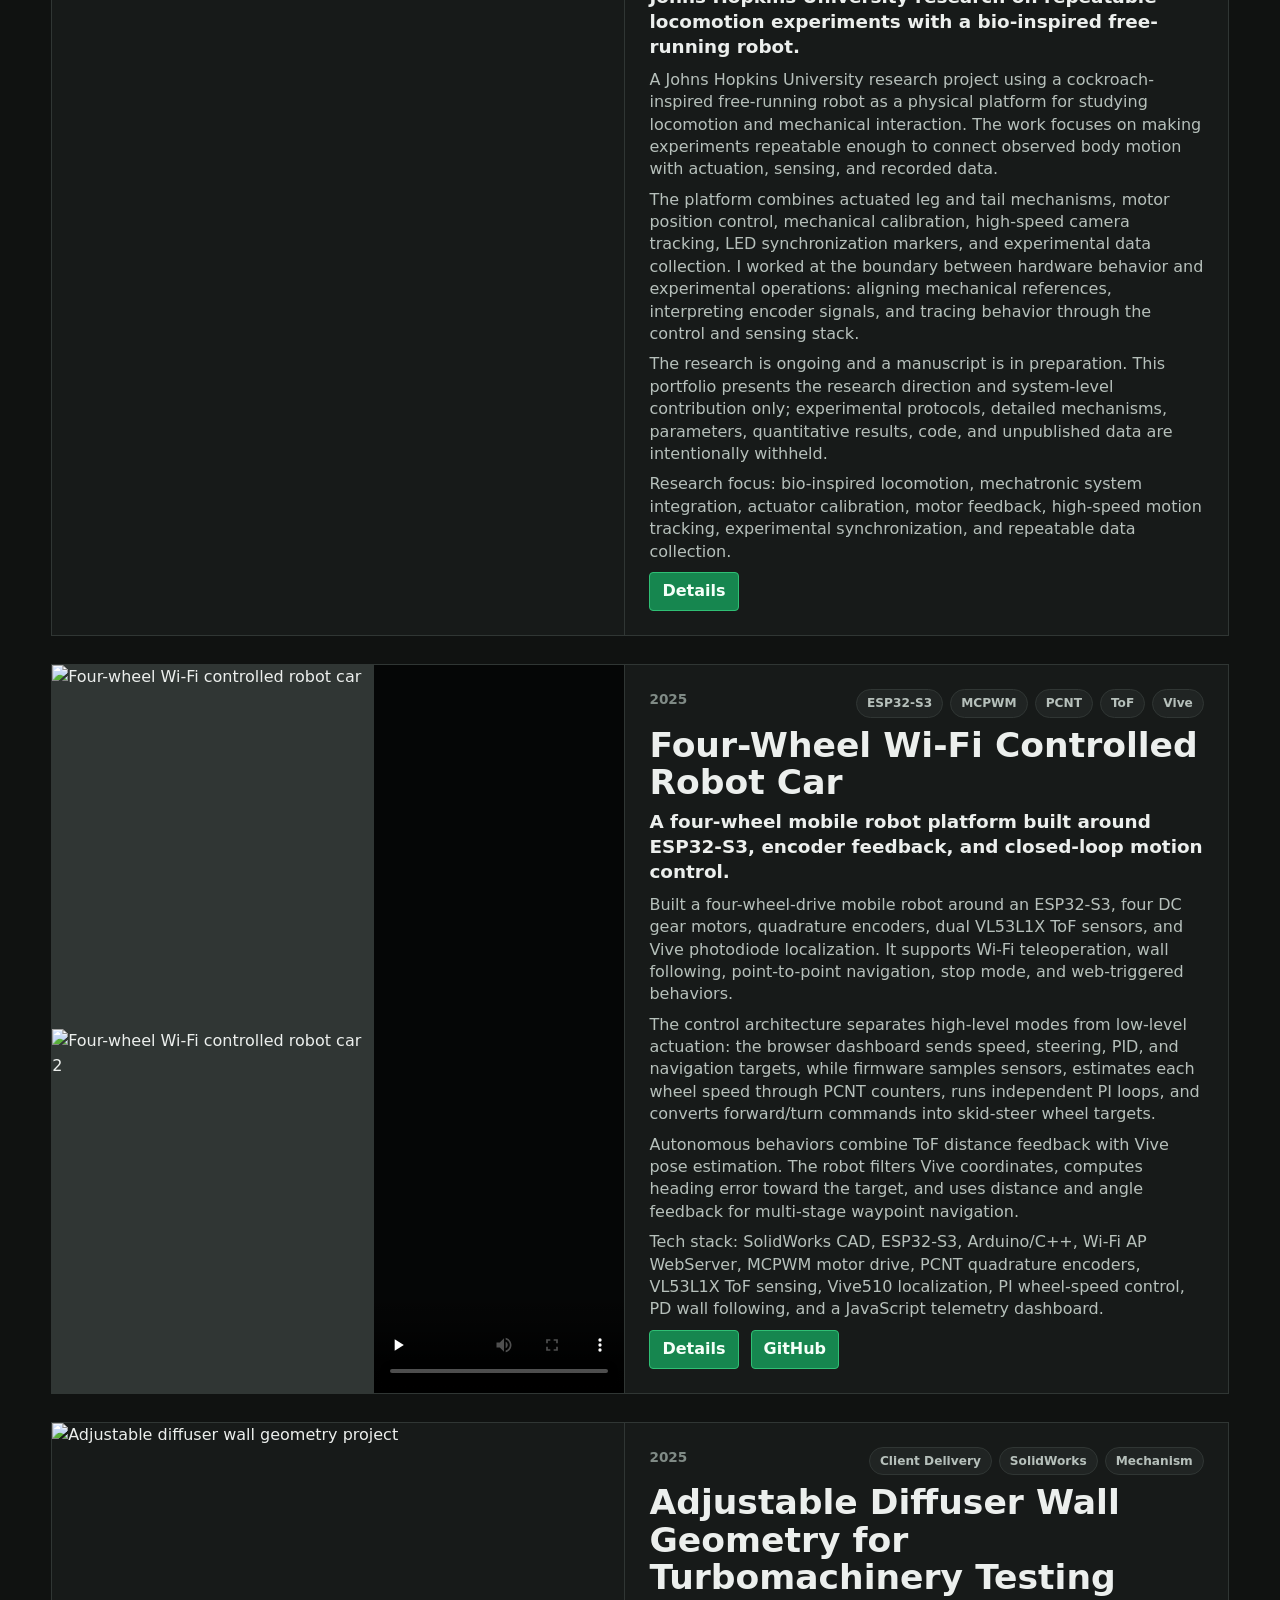
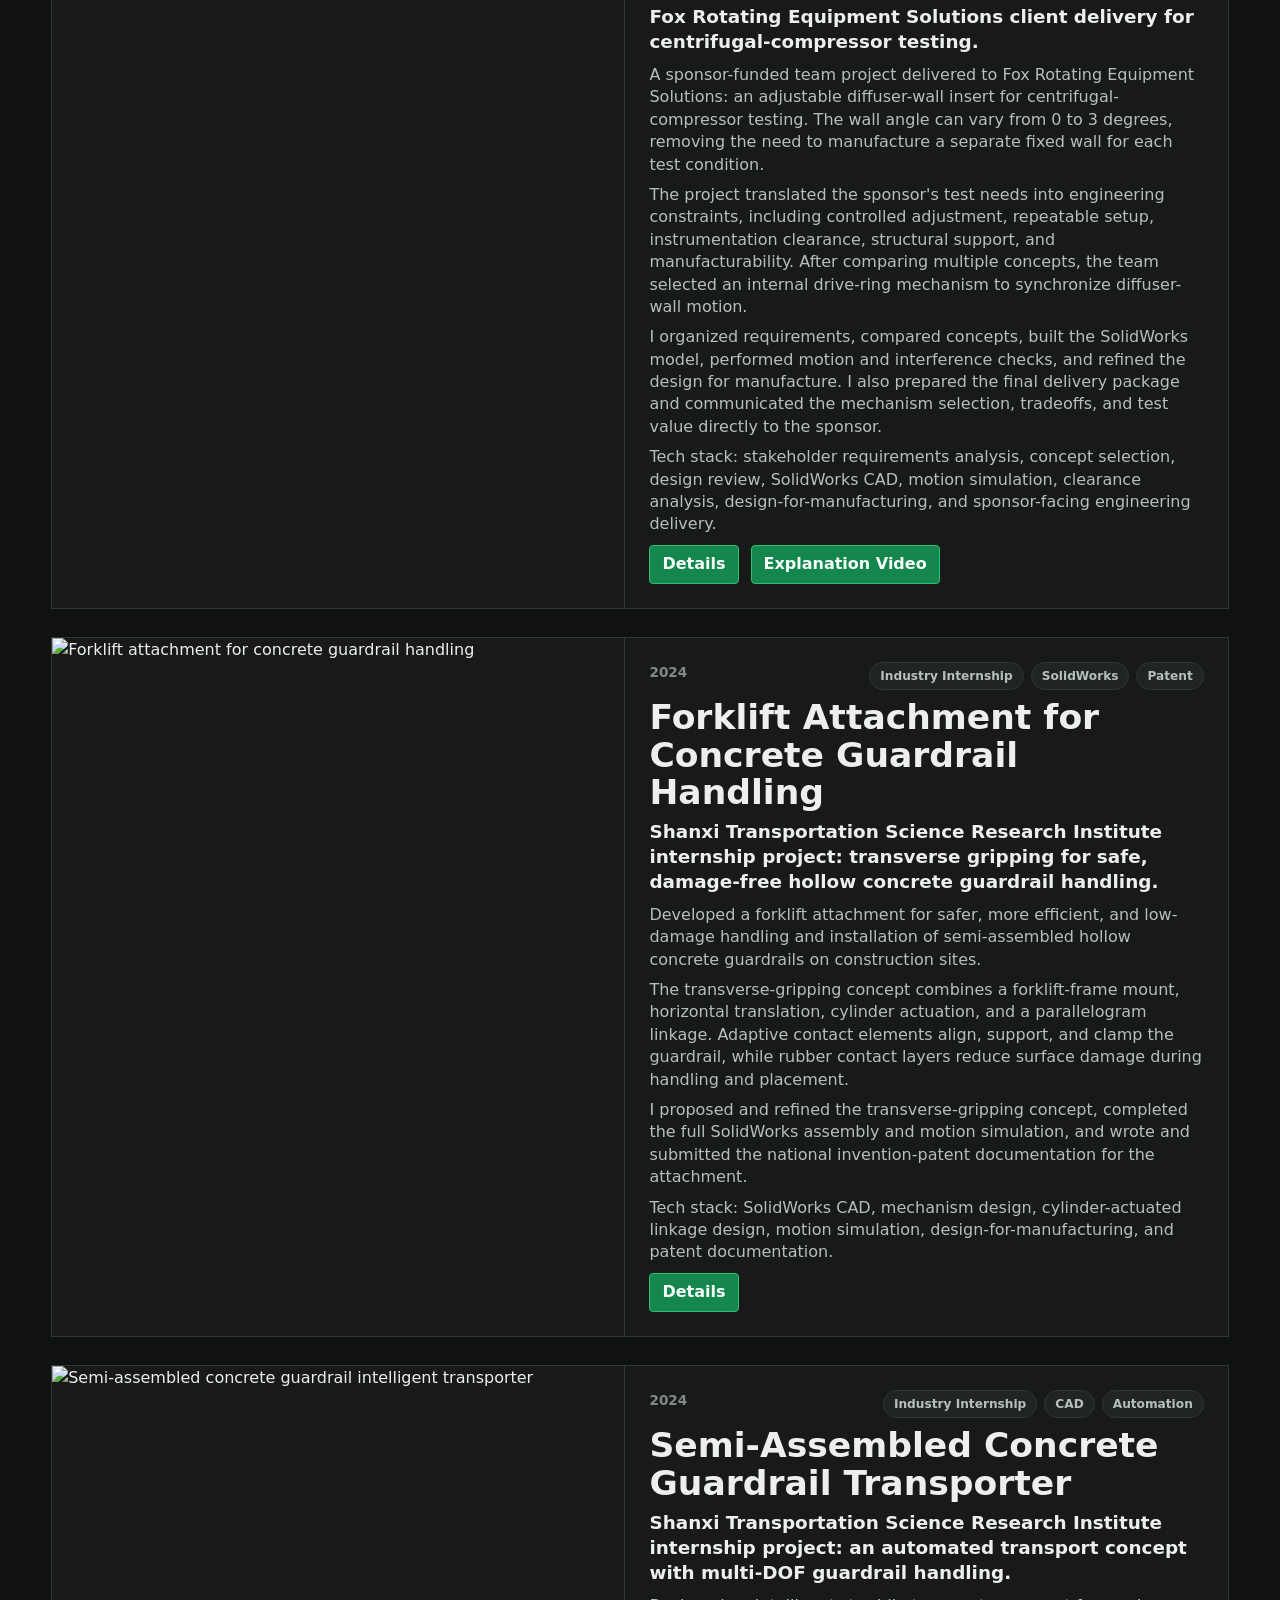
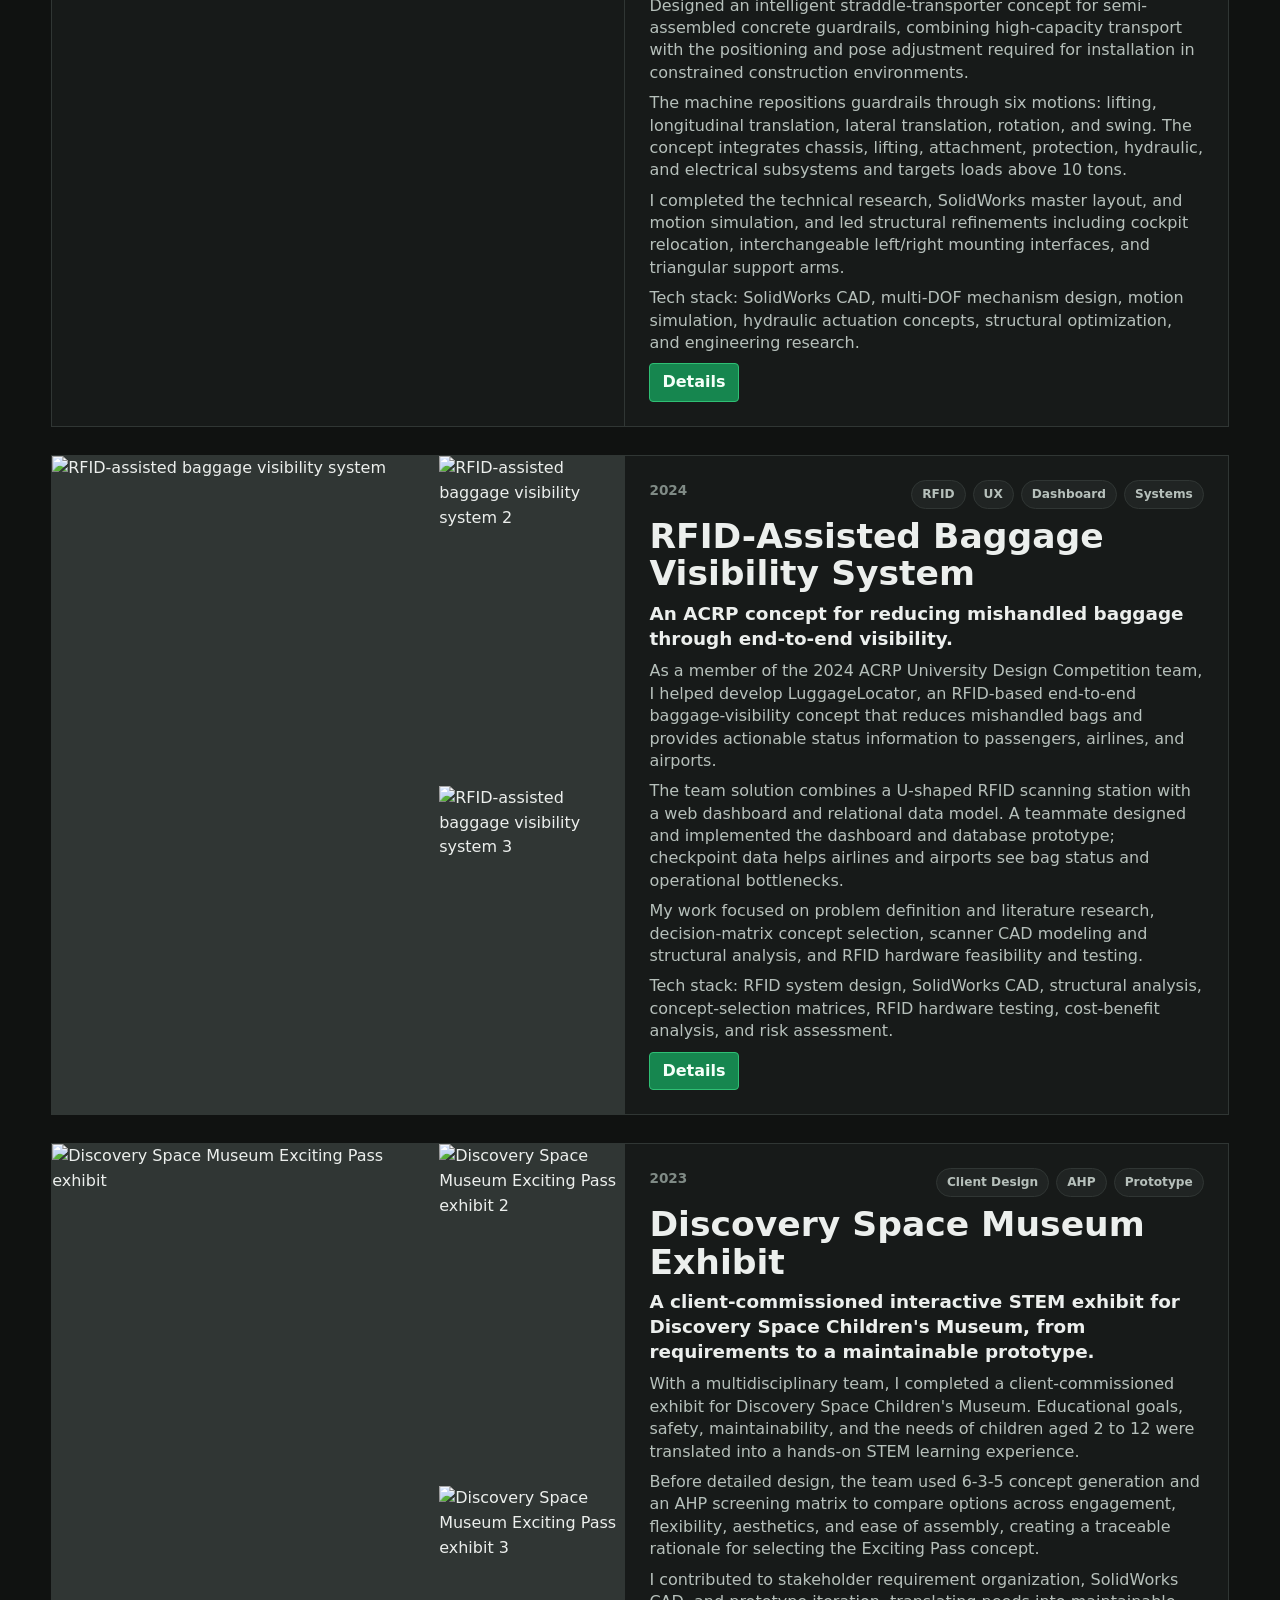
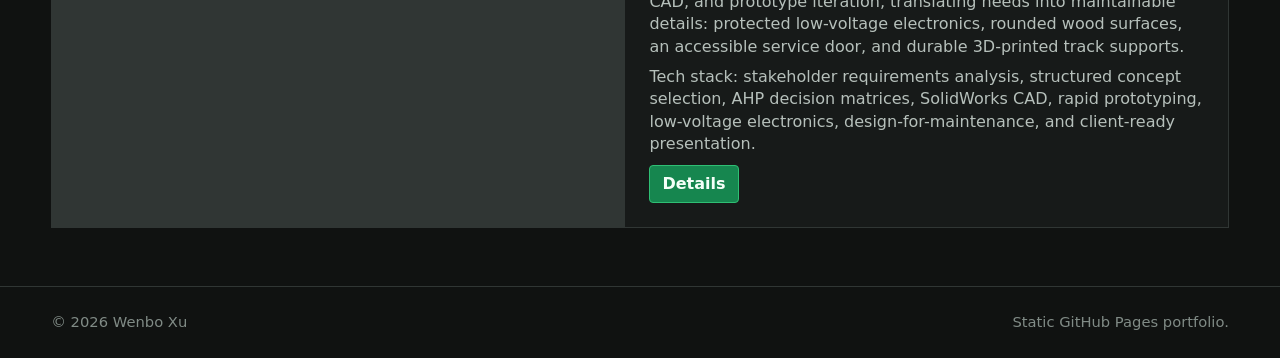
==== commit a68e68c1: "Add JHU cockroach robot research project" ====
--- a/portfolio/index.html
+++ b/portfolio/index.html
@@ -8,7 +8,7 @@
     <meta property="og:description" content="Personal projects in autonomous systems, mechatronics, mechanical design, and full-stack engineering.">
     <meta property="og:type" content="website">
     <title>Wenbo Xu | Personal Projects</title>
-    <link rel="stylesheet" href="assets/css/site.css?v=20260708-media-17">
+    <link rel="stylesheet" href="assets/css/site.css?v=20260920-media-20">
   </head>
   <body class="projects-page">
     <header class="projects-top">
@@ -33,7 +33,7 @@
       <span data-i18n="footer_note">Static GitHub Pages portfolio.</span>
     </footer>
 
-    <script src="assets/js/projects.js?v=20260708-media-17"></script>
-    <script src="assets/js/site.js?v=20260708-media-17"></script>
+    <script src="assets/js/projects.js?v=20260920-media-20"></script>
+    <script src="assets/js/site.js?v=20260920-media-20"></script>
   </body>
 </html>
--- a/portfolio/assets/css/site.css
+++ b/portfolio/assets/css/site.css
@@ -559,6 +559,11 @@
   align-items: center;
 }
 
+.header-actions {
+  justify-content: flex-end;
+  gap: 10px;
+}
+
 .brand {
   gap: 10px;
   font-weight: 850;
@@ -630,6 +635,34 @@
   display: grid;
   gap: 18px;
   margin-top: 38px;
+}
+
+.detail-content[data-detail-lang],
+.detail-title > [data-detail-lang] {
+  display: none;
+}
+
+html[lang="en"] .detail-content[data-detail-lang="en"],
+html[lang="zh"] .detail-content[data-detail-lang="zh"] {
+  display: grid;
+}
+
+html[lang="en"] .detail-title > [data-detail-lang="en"],
+html[lang="zh"] .detail-title > [data-detail-lang="zh"] {
+  display: inline;
+}
+
+.site-header .detail-lang-switch {
+  margin: 0;
+}
+
+.site-header .detail-lang-switch .lang-option {
+  min-width: 44px;
+}
+
+.site-header .theme-toggle {
+  position: static;
+  box-shadow: none;
 }
 
 .detail-notice {
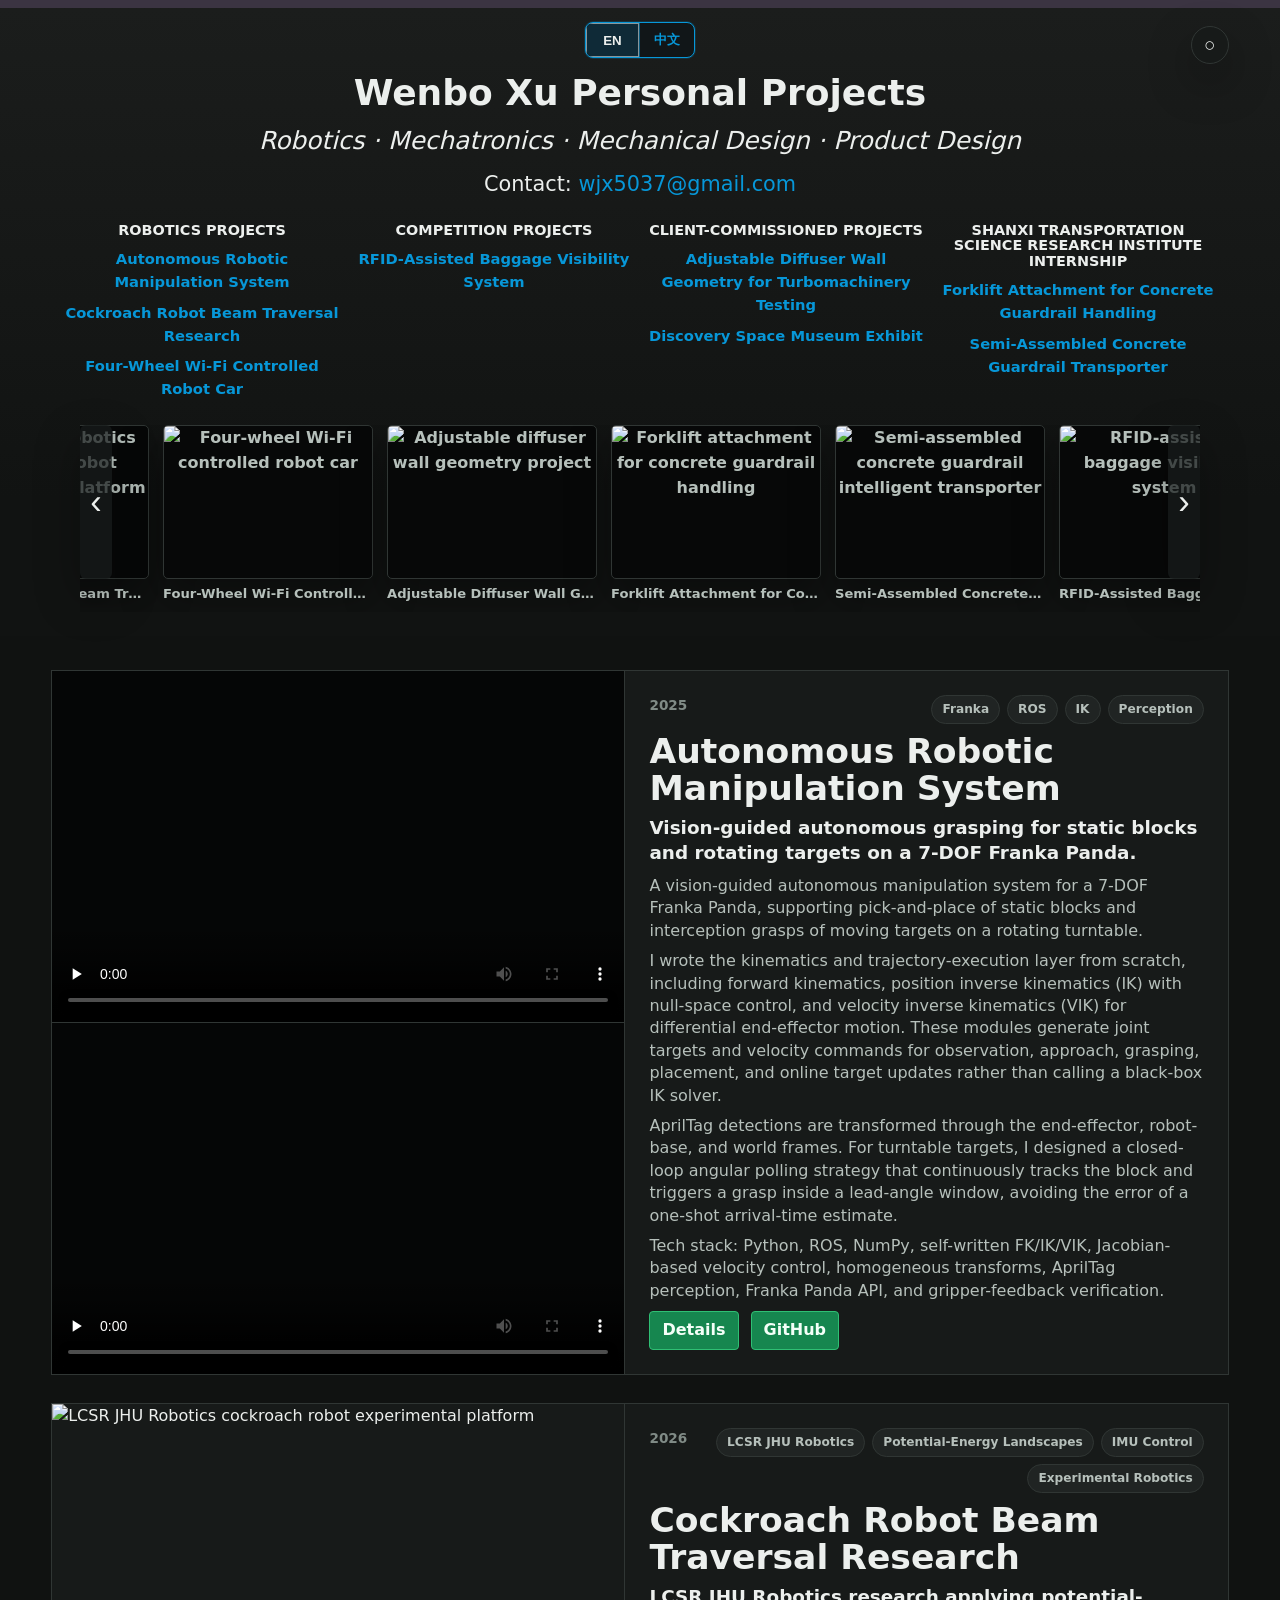
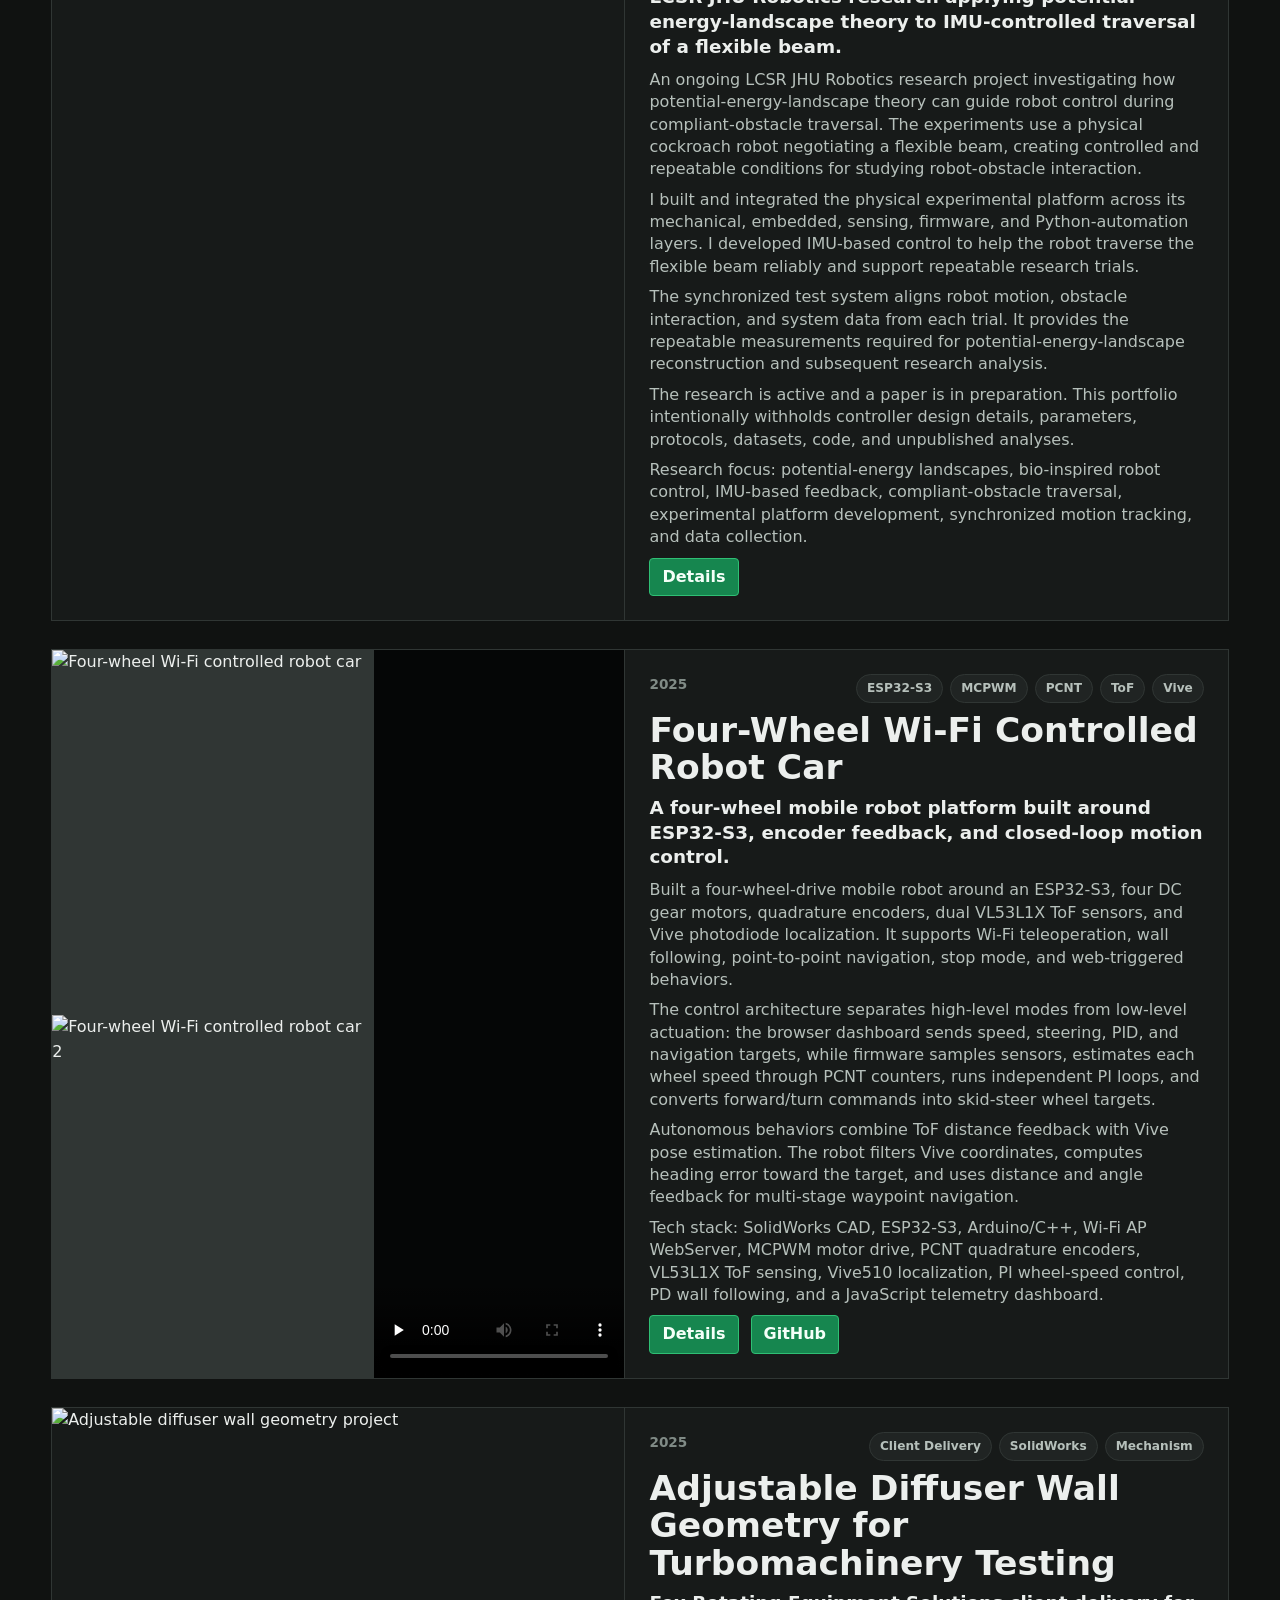
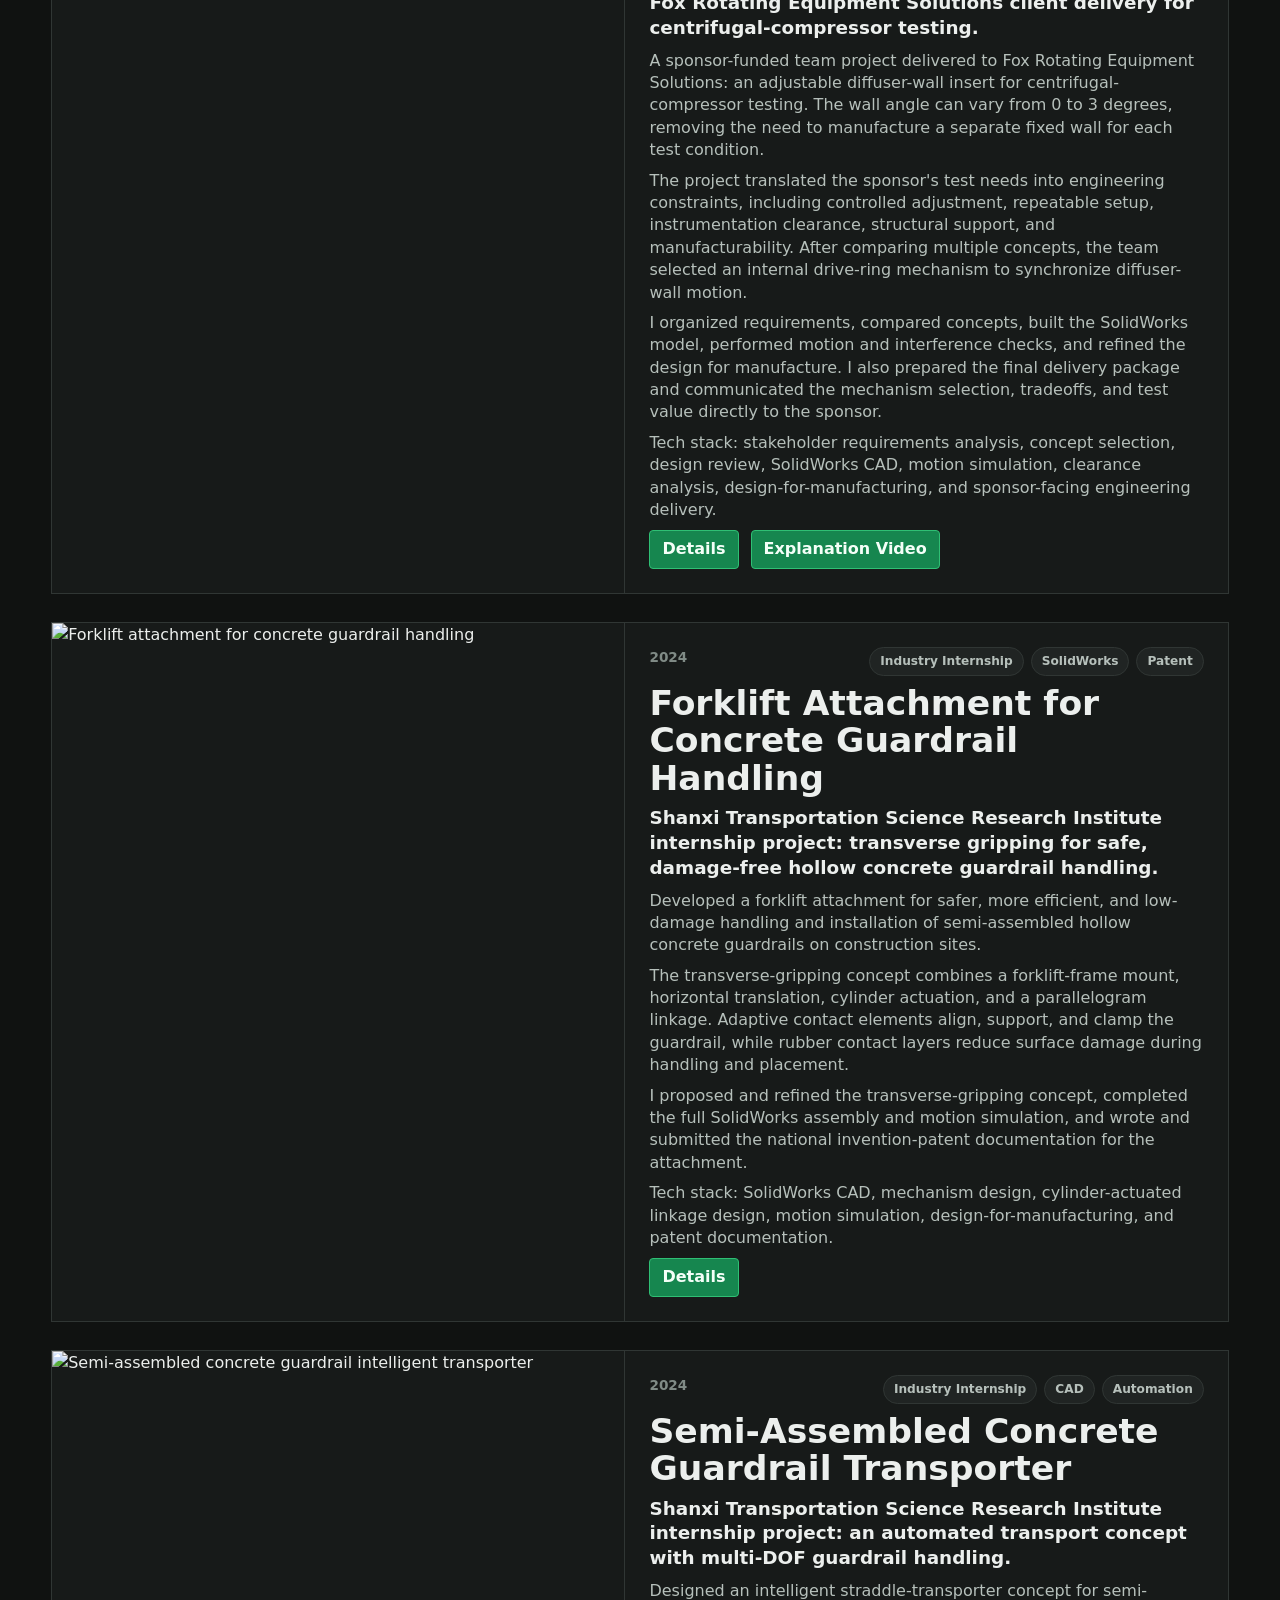
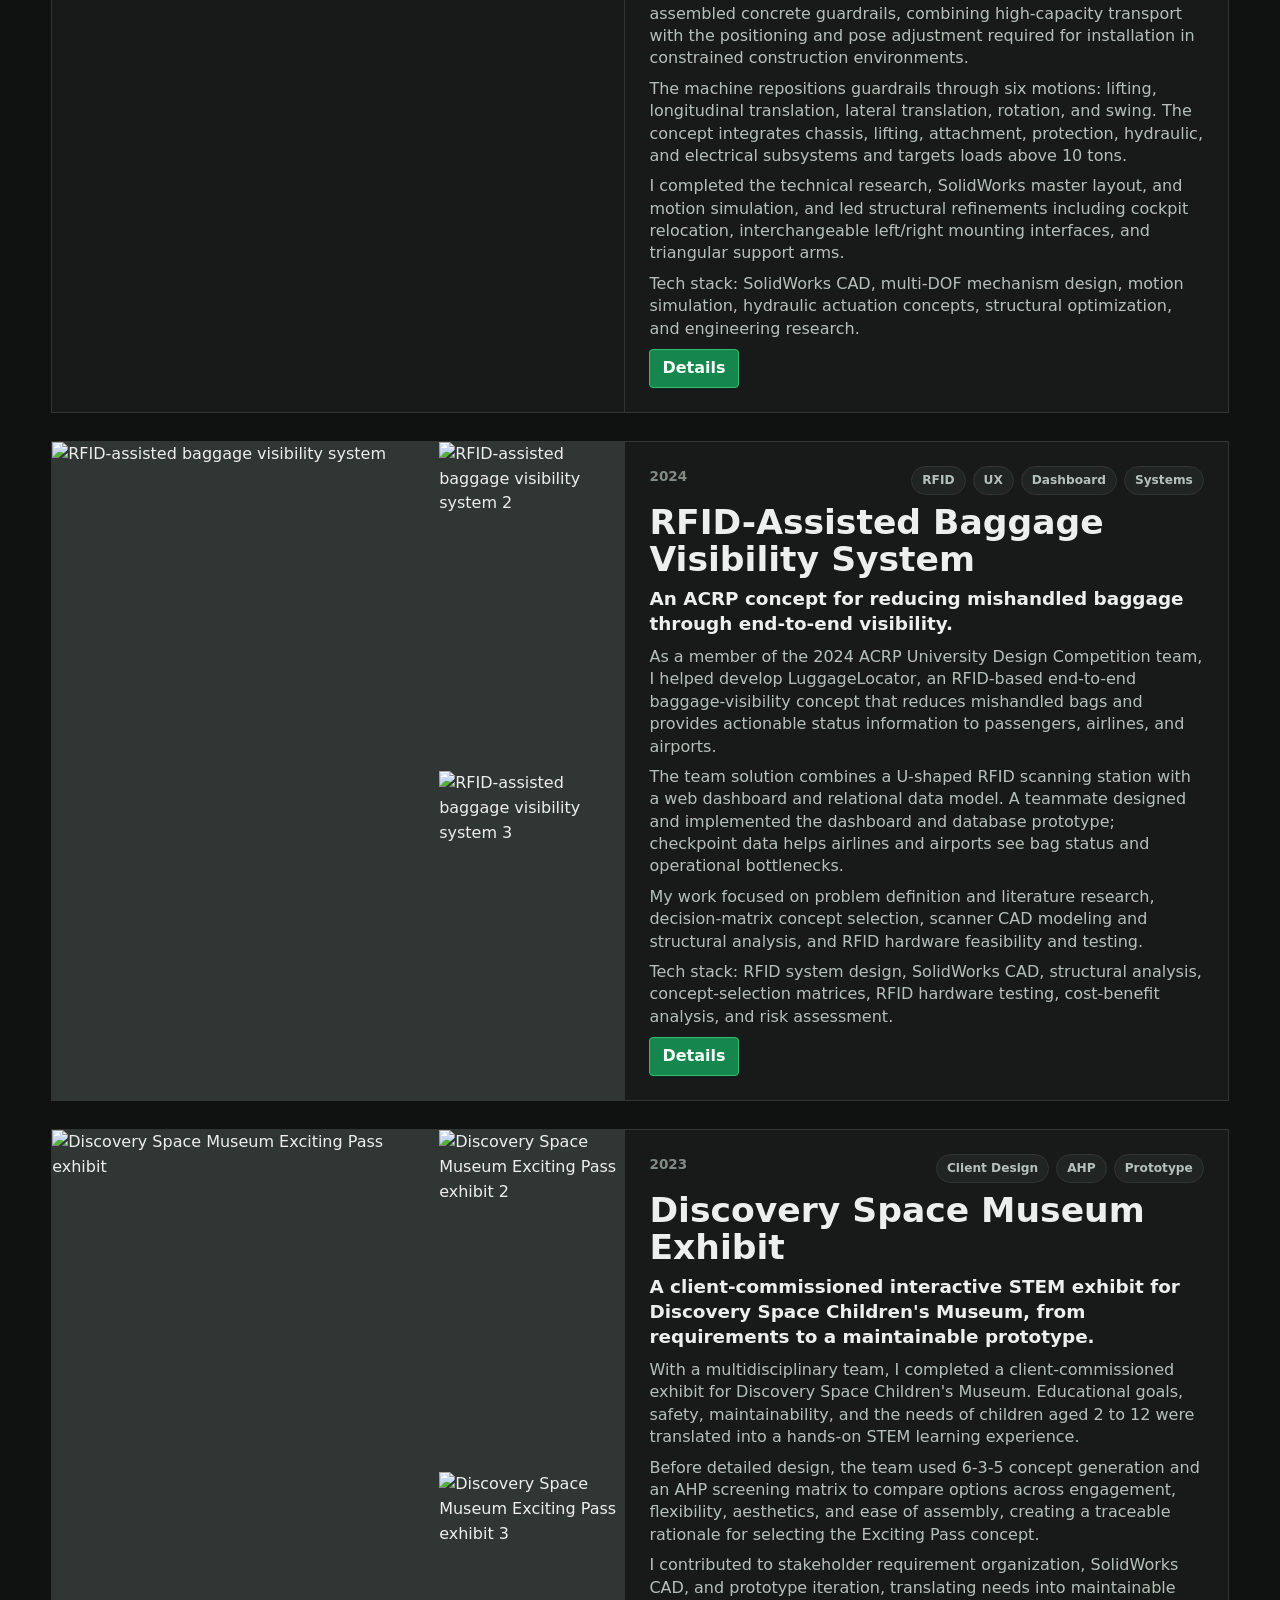
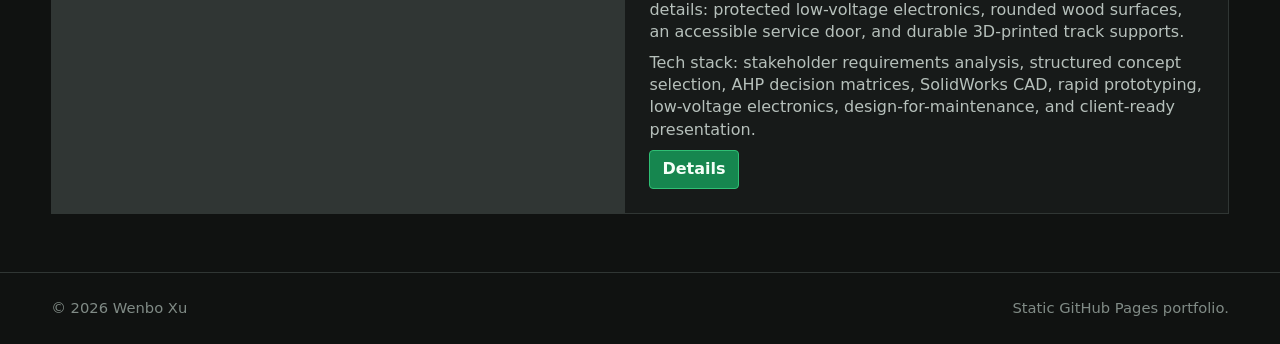
==== commit 1e861f35: "Correct cockroach robot research framing" ====
--- a/portfolio/index.html
+++ b/portfolio/index.html
@@ -8,7 +8,7 @@
     <meta property="og:description" content="Personal projects in autonomous systems, mechatronics, mechanical design, and full-stack engineering.">
     <meta property="og:type" content="website">
     <title>Wenbo Xu | Personal Projects</title>
-    <link rel="stylesheet" href="assets/css/site.css?v=20260920-media-20">
+    <link rel="stylesheet" href="assets/css/site.css?v=20260920-media-22">
   </head>
   <body class="projects-page">
     <header class="projects-top">
@@ -33,7 +33,7 @@
       <span data-i18n="footer_note">Static GitHub Pages portfolio.</span>
     </footer>
 
-    <script src="assets/js/projects.js?v=20260920-media-20"></script>
-    <script src="assets/js/site.js?v=20260920-media-20"></script>
+    <script src="assets/js/projects.js?v=20260920-media-22"></script>
+    <script src="assets/js/site.js?v=20260920-media-22"></script>
   </body>
 </html>
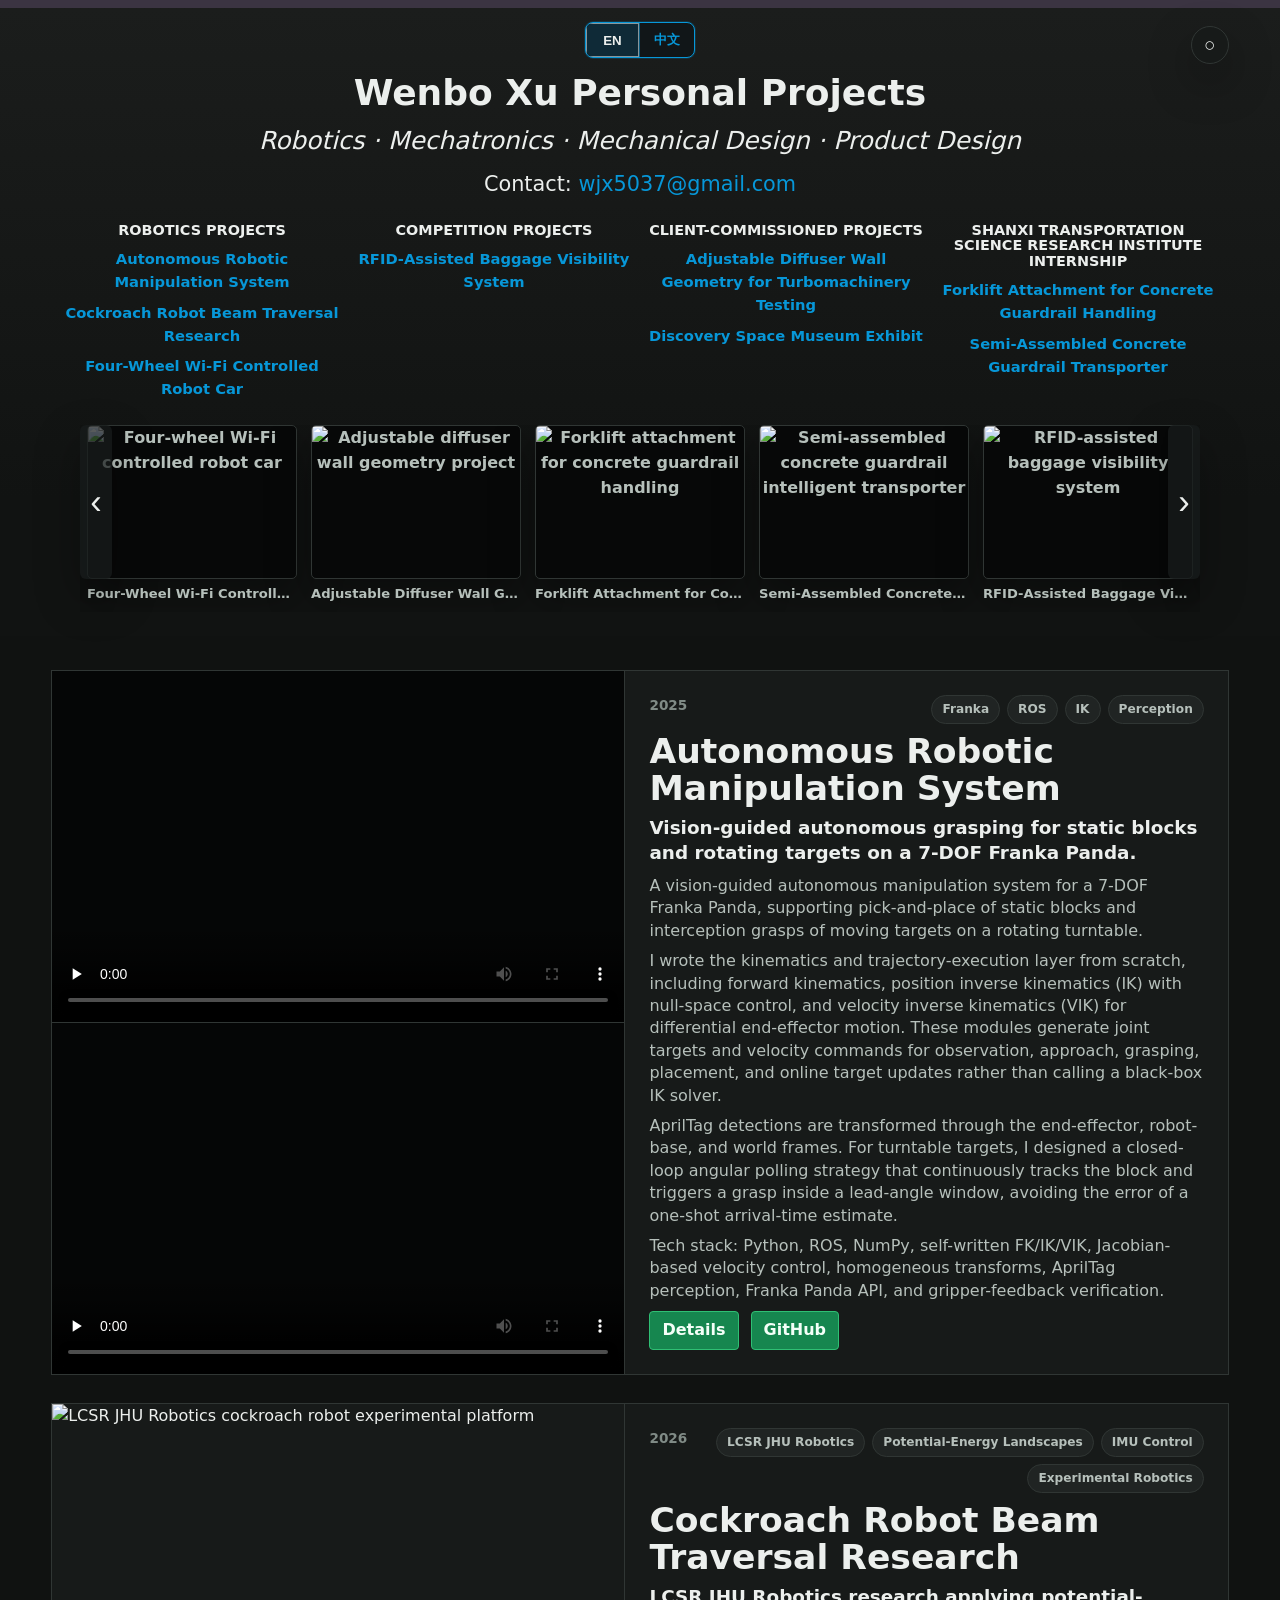
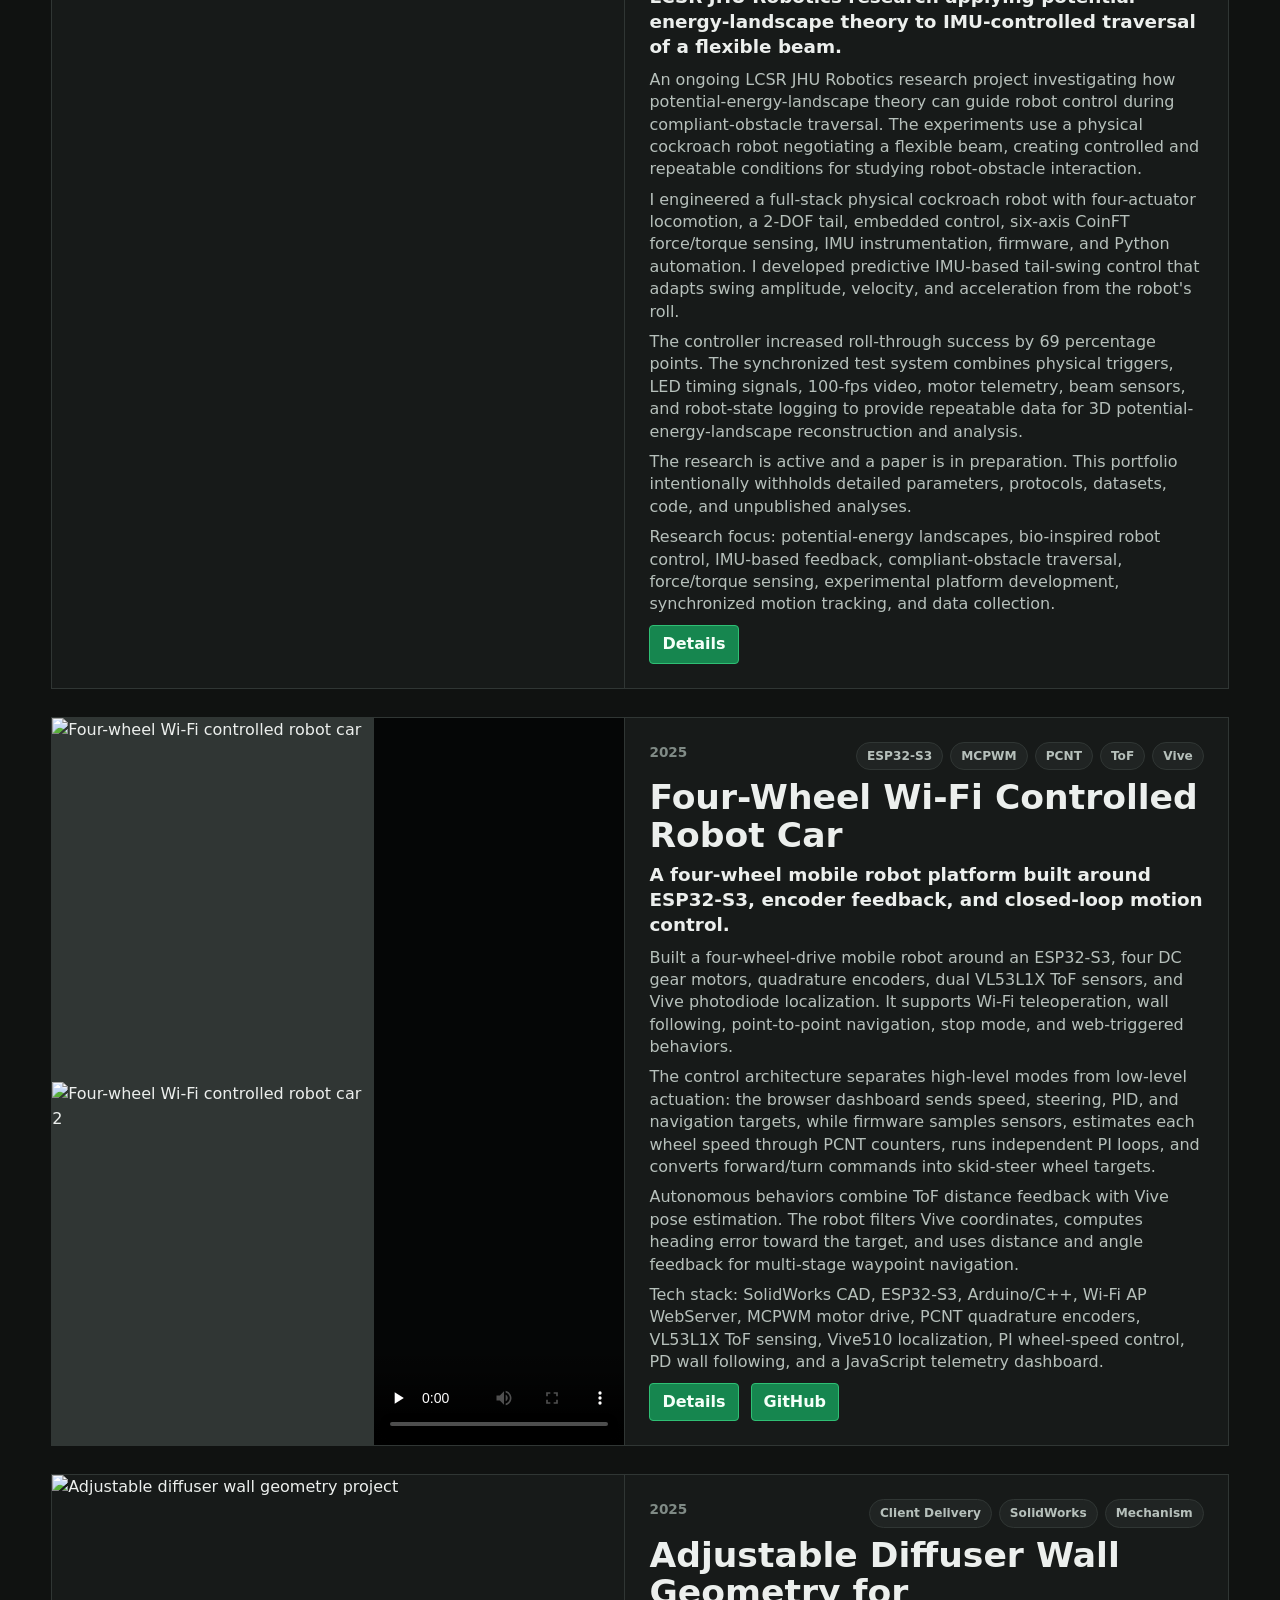
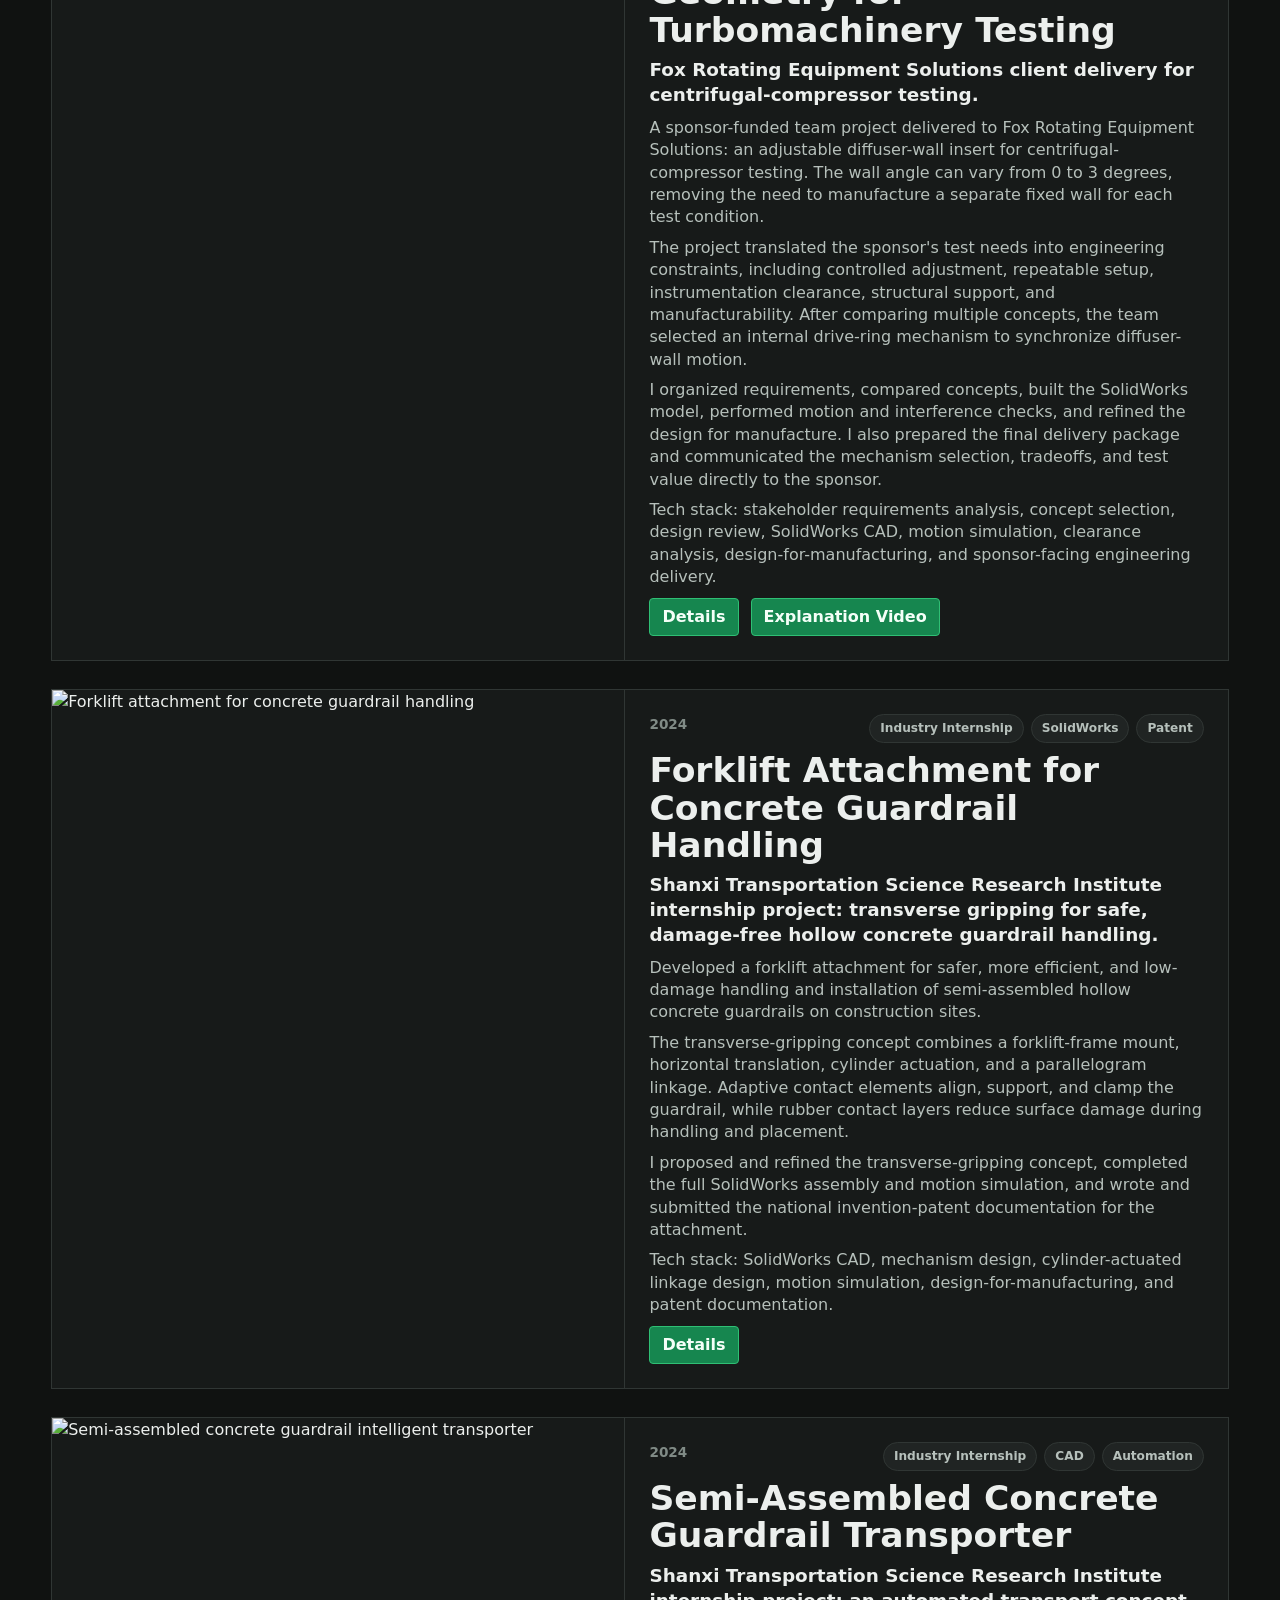
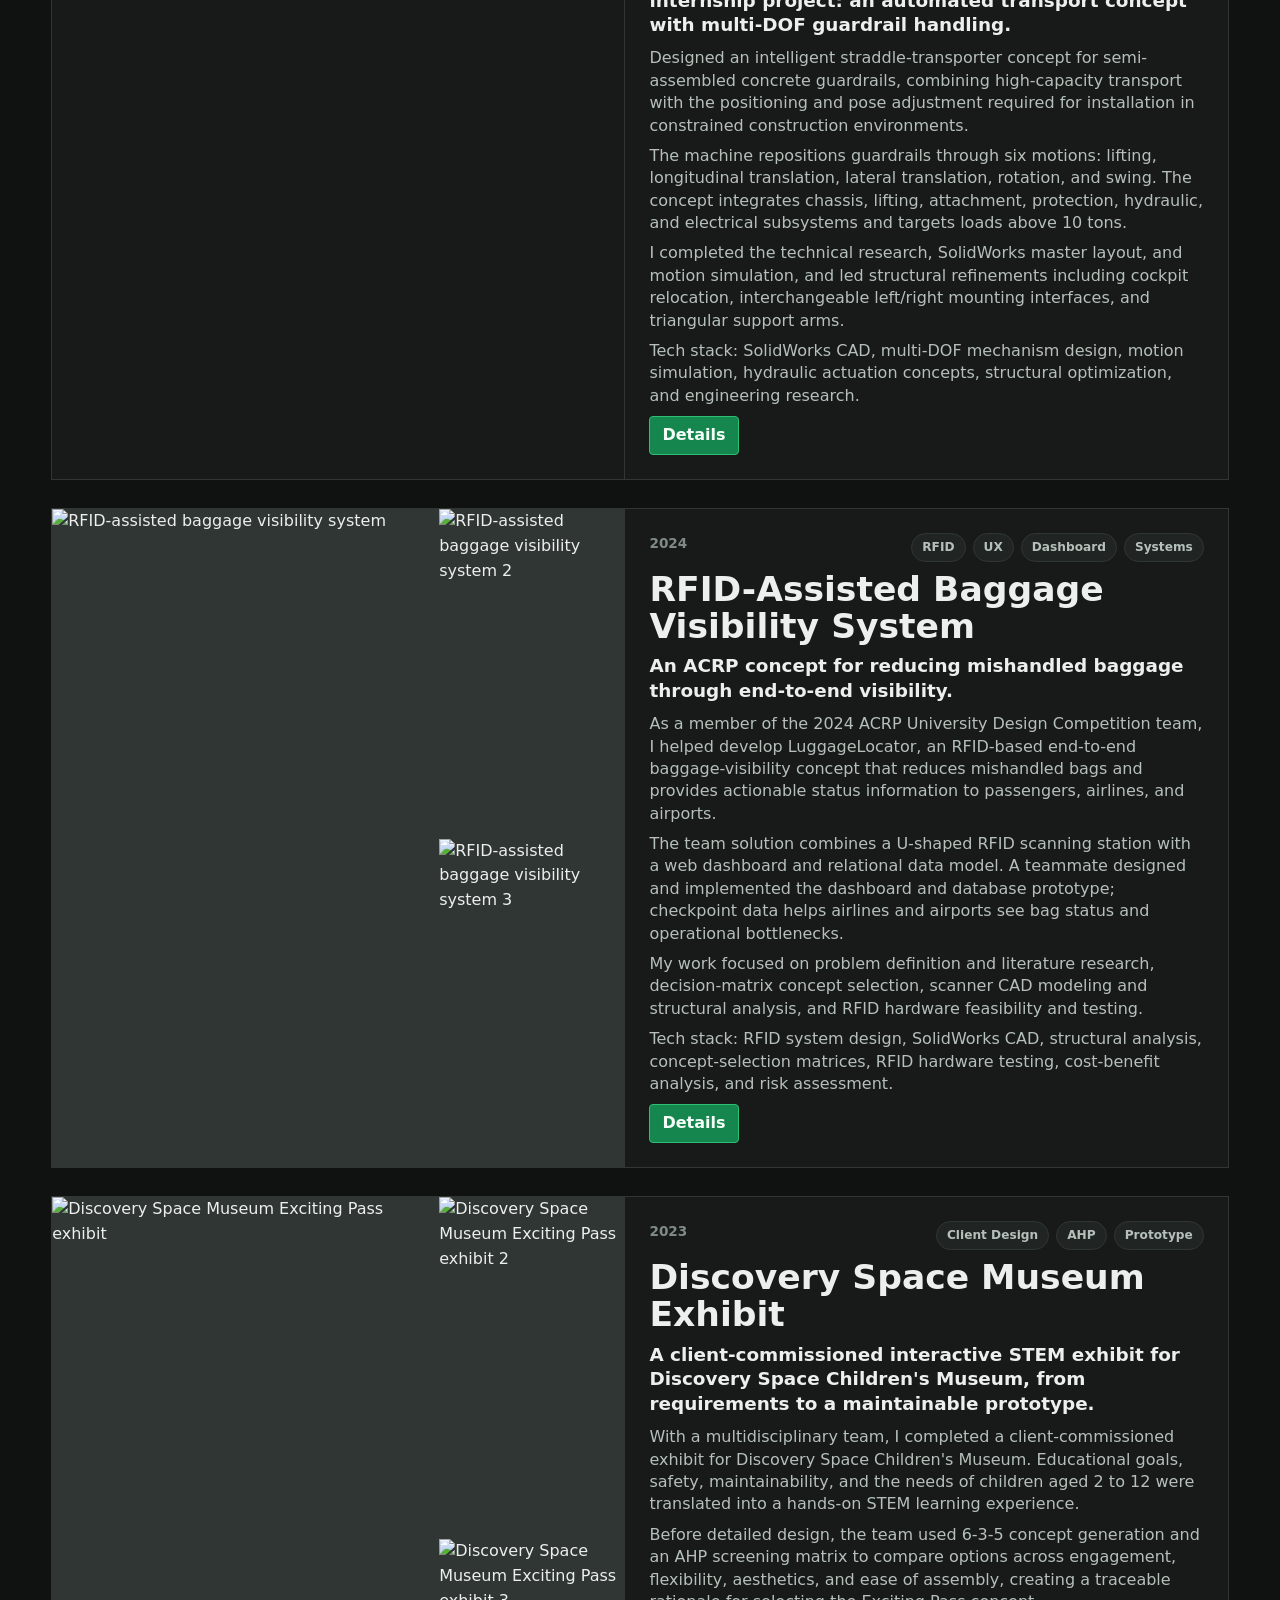
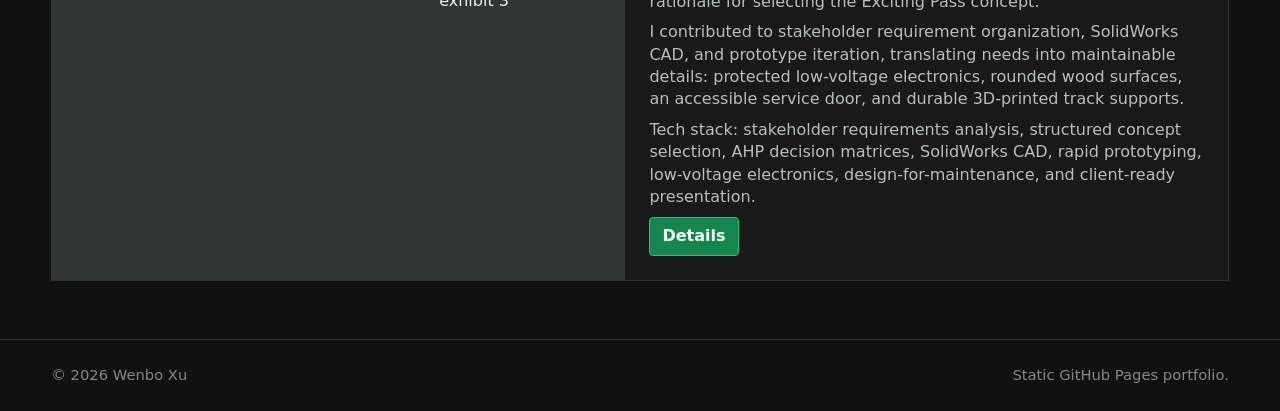
==== commit 6c54df06: "Add approved cockroach robot research outcomes" ====
--- a/portfolio/index.html
+++ b/portfolio/index.html
@@ -8,7 +8,7 @@
     <meta property="og:description" content="Personal projects in autonomous systems, mechatronics, mechanical design, and full-stack engineering.">
     <meta property="og:type" content="website">
     <title>Wenbo Xu | Personal Projects</title>
-    <link rel="stylesheet" href="assets/css/site.css?v=20260920-media-22">
+    <link rel="stylesheet" href="assets/css/site.css?v=20260920-media-23">
   </head>
   <body class="projects-page">
     <header class="projects-top">
@@ -33,7 +33,7 @@
       <span data-i18n="footer_note">Static GitHub Pages portfolio.</span>
     </footer>
 
-    <script src="assets/js/projects.js?v=20260920-media-22"></script>
-    <script src="assets/js/site.js?v=20260920-media-22"></script>
+    <script src="assets/js/projects.js?v=20260920-media-23"></script>
+    <script src="assets/js/site.js?v=20260920-media-23"></script>
   </body>
 </html>
